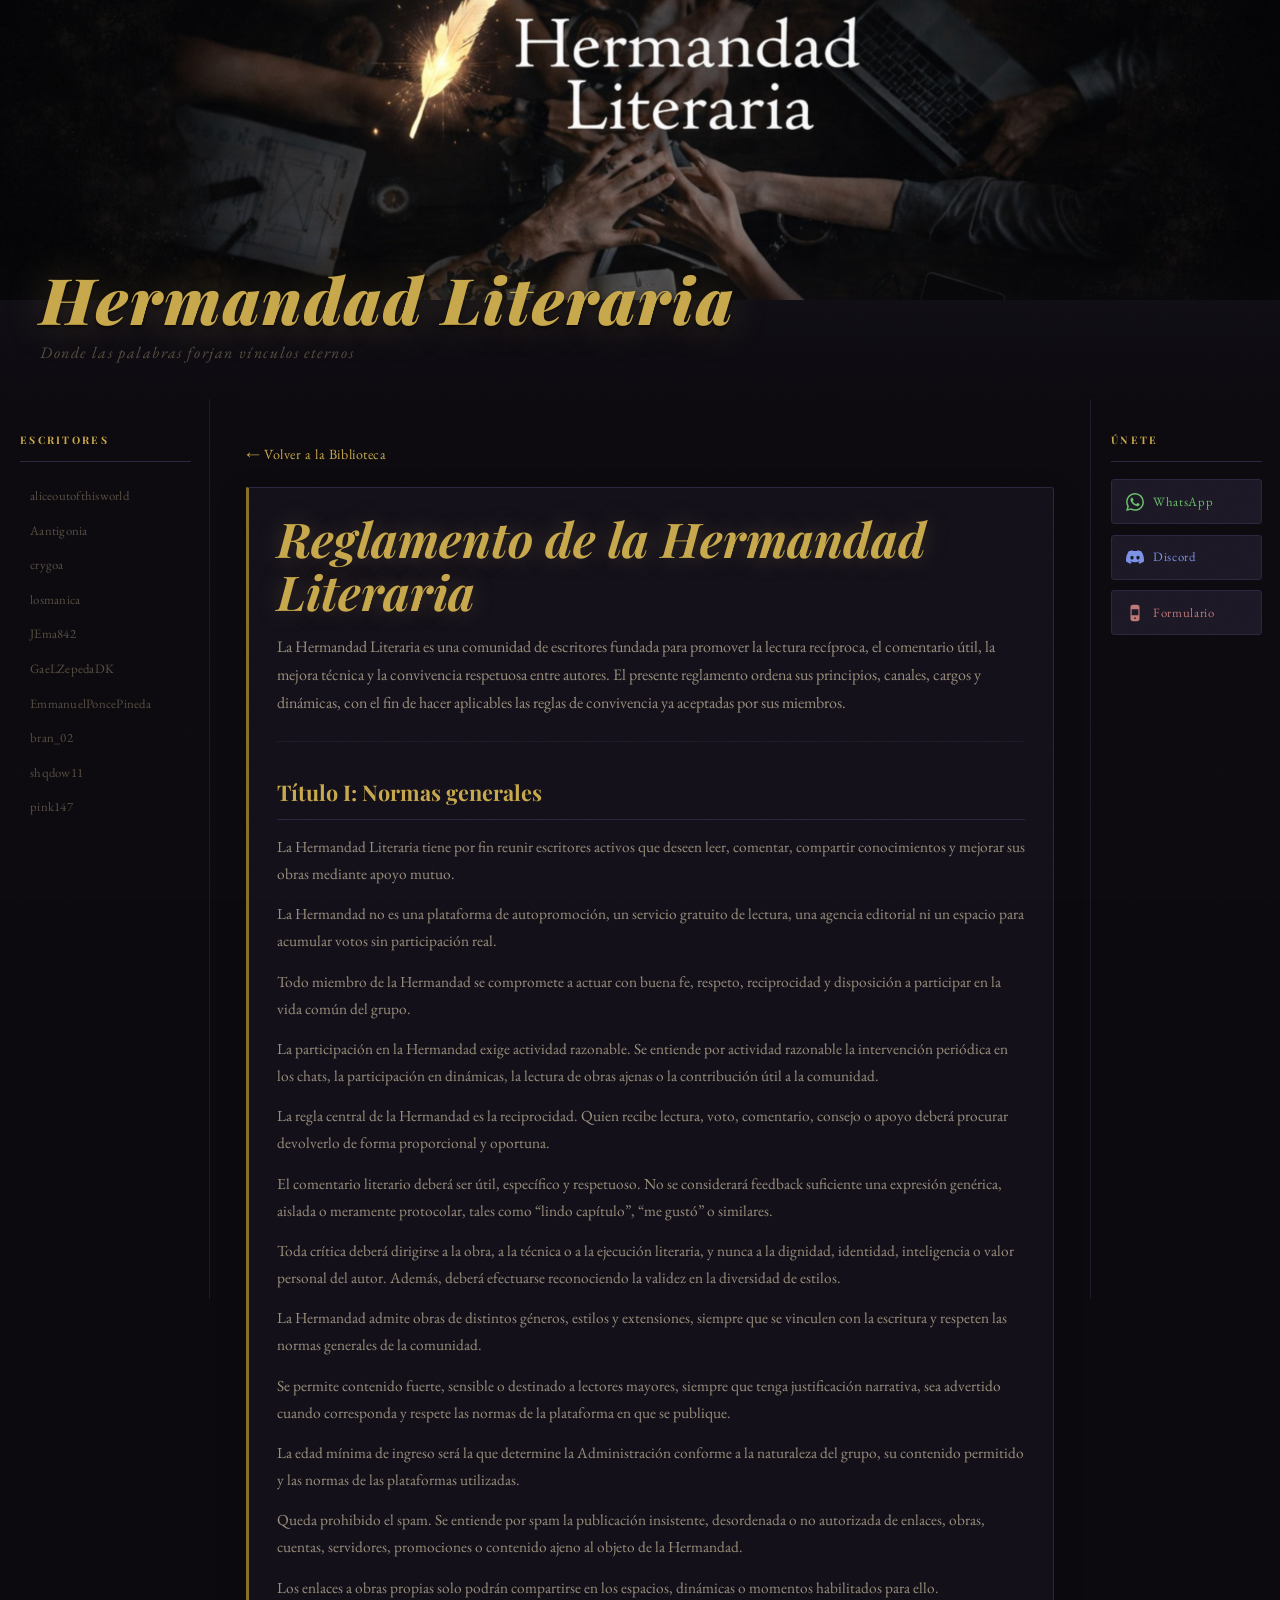
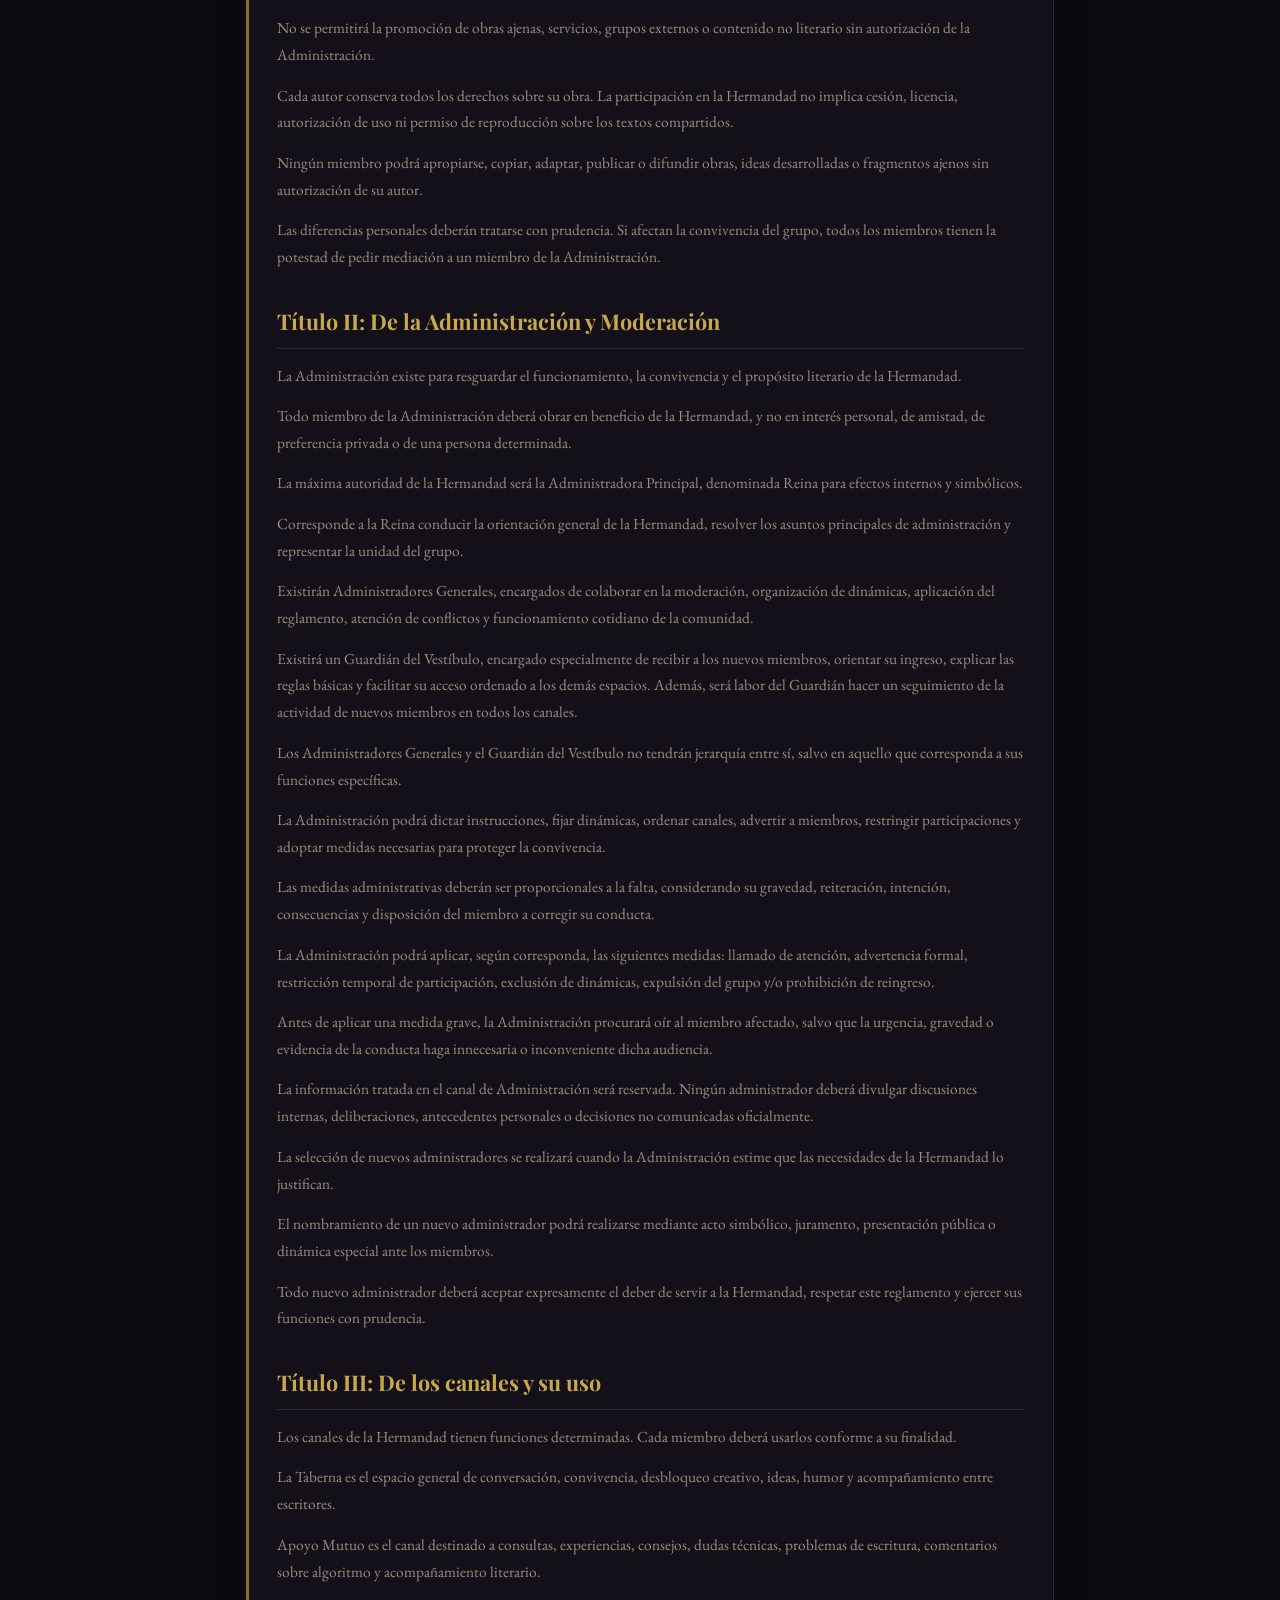
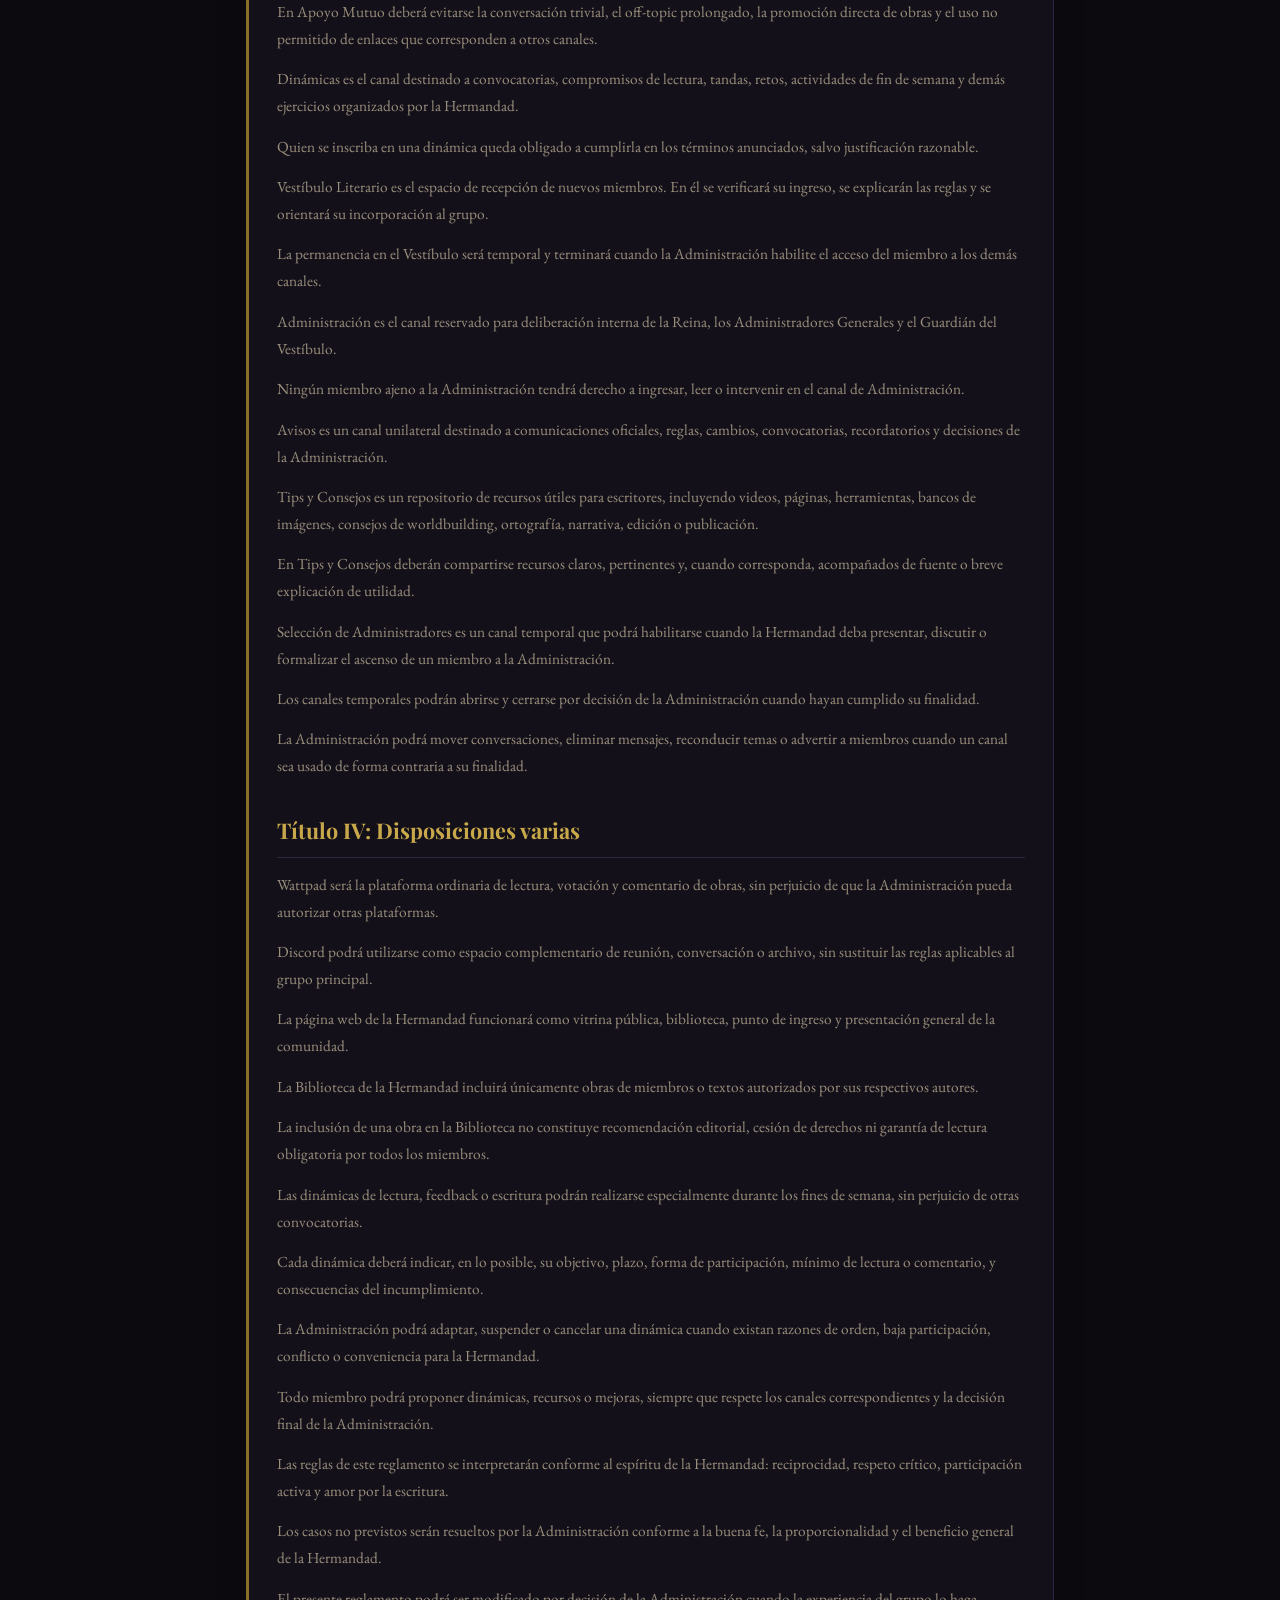
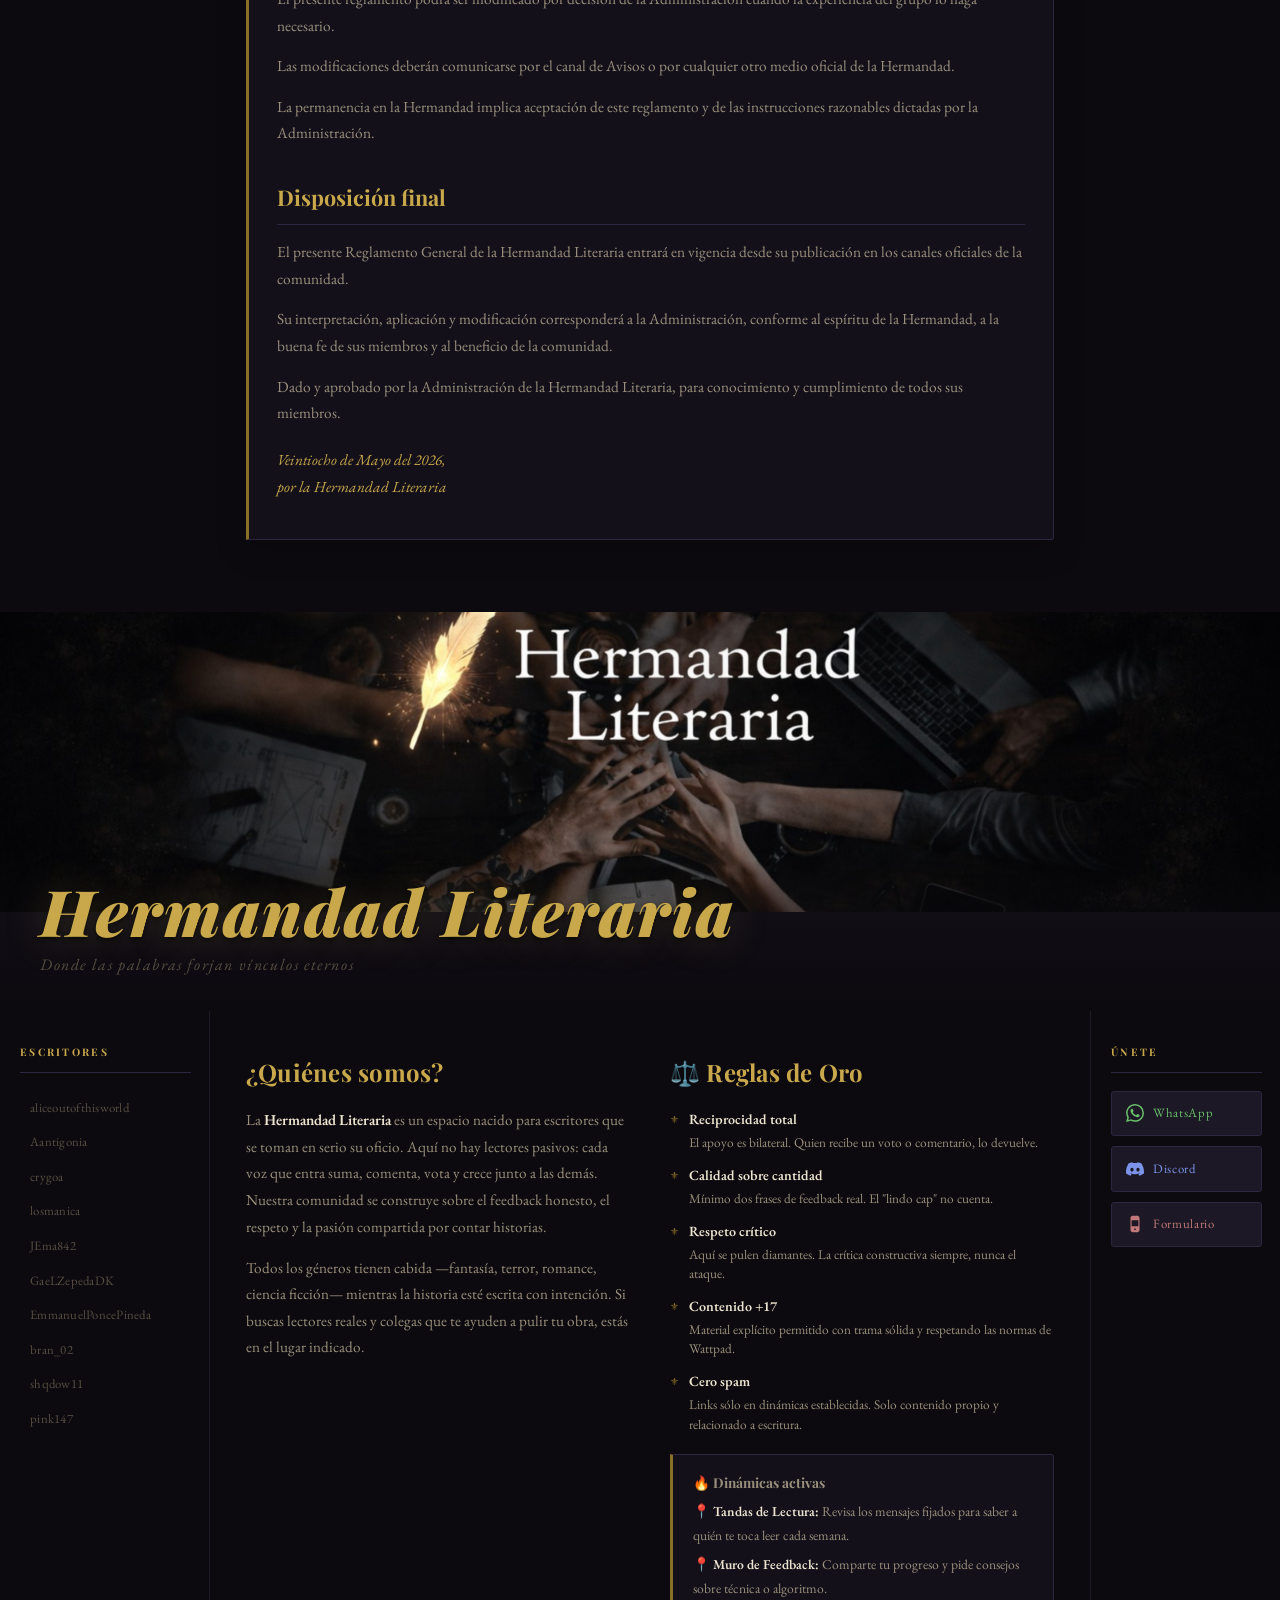
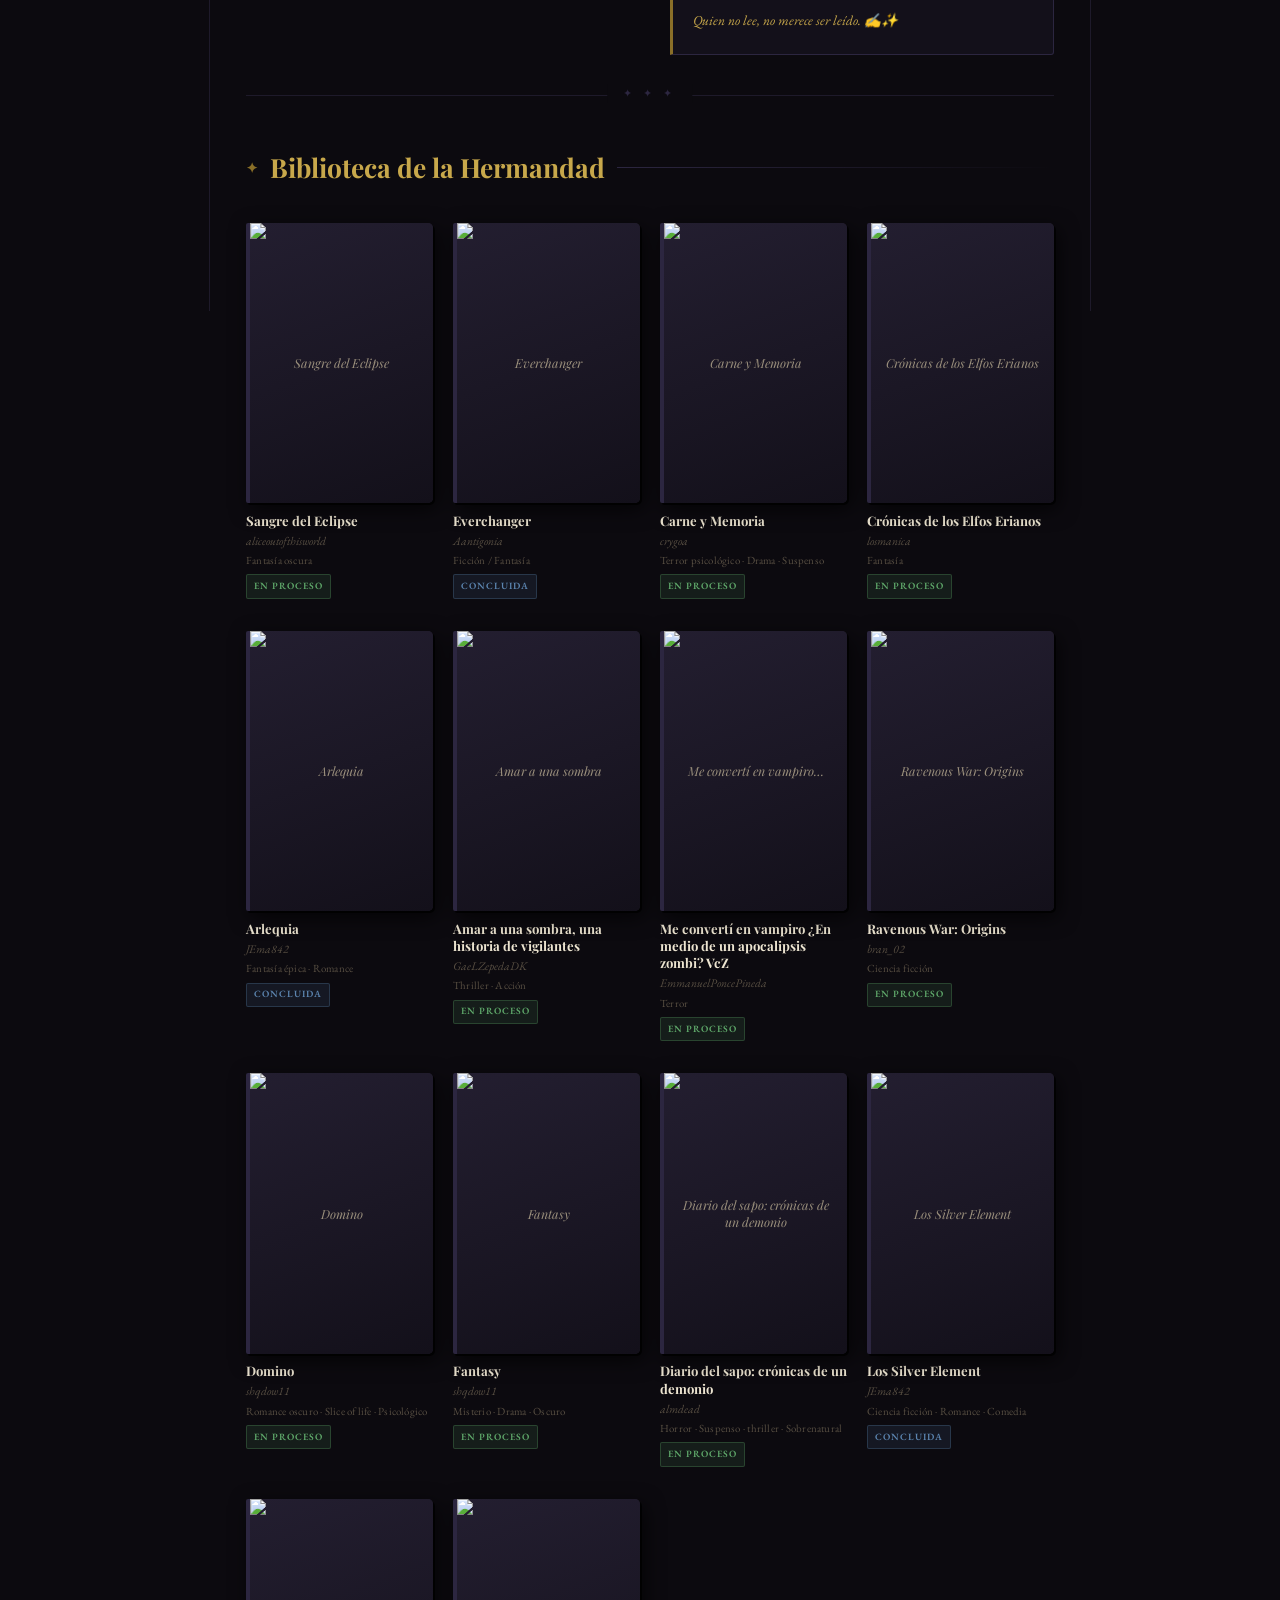
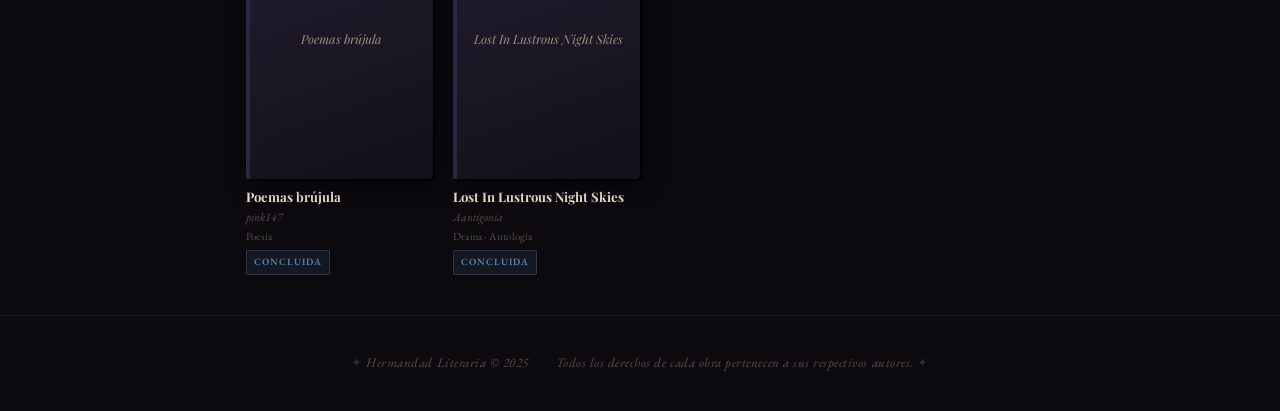
==== reglamento.html @ 8b28dad5 "Add files via upload" ====
<!DOCTYPE html>
<html lang="es">
<head>
  <meta charset="UTF-8">
  <meta name="viewport" content="width=device-width, initial-scale=1.0">
  <title>Reglamento | Hermandad Literaria</title>
  <link rel="stylesheet" href="style.css">
  <link rel="preconnect" href="https://fonts.googleapis.com">
  <link rel="preconnect" href="https://fonts.gstatic.com" crossorigin>
  <link href="https://fonts.googleapis.com/css2?family=Playfair+Display:ital,wght@0,400;0,700;0,900;1,400;1,700&family=EB+Garamond:ital,wght@0,400;0,500;0,600;1,400;1,500&display=swap" rel="stylesheet">

  <style>
    .reglamento-section {
      max-width: 860px;
      margin: 0 auto;
      padding-bottom: 2rem;
    }

    .reglamento-card {
      background: var(--surface);
      border: 1px solid var(--border);
      border-left: 3px solid var(--gold-dark);
      border-radius: 0 var(--radius) var(--radius) 0;
      padding: 1.5rem 1.75rem;
      box-shadow: 0 10px 30px rgba(0,0,0,0.22);
    }

    .reglamento-title {
      font-family: var(--font-display);
      font-size: clamp(2rem, 4vw, 3rem);
      font-style: italic;
      color: var(--gold);
      line-height: 1.1;
      margin-bottom: 1rem;
      text-shadow: 0 0 24px var(--gold-glow);
    }

    .reglamento-lead {
      color: var(--text-dim);
      font-size: 1rem;
      margin-bottom: 2rem;
      padding-bottom: 1.5rem;
      border-bottom: 1px solid var(--border-dim);
    }

    .reglamento-content h2 {
      font-family: var(--font-display);
      color: var(--gold);
      font-size: 1.35rem;
      margin: 2rem 0 0.85rem;
      padding-bottom: 0.45rem;
      border-bottom: 1px solid var(--border);
    }

    .reglamento-content h2:first-child {
      margin-top: 0;
    }

    .reglamento-content p {
      color: var(--text-dim);
      font-size: 0.96rem;
      margin-bottom: 0.85rem;
    }

    .reglamento-content .final-date {
      color: var(--gold);
      font-style: italic;
      margin-top: 1.25rem;
    }

    .back-link {
      display: inline-block;
      margin-bottom: 1.25rem;
      color: var(--gold);
      font-size: 0.88rem;
      letter-spacing: 0.04em;
      transition: color var(--transition), transform var(--transition);
    }

    .back-link:hover {
      color: var(--text);
      transform: translateX(-3px);
    }
  </style>

</head>
<body>

  <!-- ═══════════════════════════════════════
       HEADER BANNER
  ═══════════════════════════════════════ -->
  <header class="site-header">
    <div class="banner-image">
      <div class="banner-placeholder">
        <span><img src="banner.jpeg" alt="Hermandad Literaria"></span>
      </div>
    </div>
    <div class="header-overlay">
      <h1 class="site-title">Hermandad Literaria</h1>
      <p class="site-tagline">Donde las palabras forjan vínculos eternos</p>
    </div>
  </header>

  <!-- ═══════════════════════════════════════
       PAGE LAYOUT (3 columnas)
  ═══════════════════════════════════════ -->
  <div class="page-layout">

    <!-- ── SIDEBAR IZQUIERDO: Autores ── -->
    <aside class="sidebar sidebar-left">
      <div class="sidebar-inner">
        <p class="sidebar-heading">Escritores</p>
        <nav class="author-list">
          <a href="https://www.wattpad.com/user/aliceoutofthisworld" target="_blank" rel="noopener">aliceoutofthisworld</a>
          <a href="https://www.wattpad.com/user/Aantigonia" target="_blank" rel="noopener">Aantigonia</a>
          <a href="https://www.wattpad.com/user/crygoa" target="_blank" rel="noopener">crygoa</a>
          <a href="https://www.wattpad.com/user/losmanica" target="_blank" rel="noopener">losmanica</a>
          <a href="https://www.wattpad.com/user/JEma842" target="_blank" rel="noopener">JEma842</a>
          <a href="https://www.wattpad.com/user/GaeLZepedaDK" target="_blank" rel="noopener">GaeLZepedaDK</a>
          <a href="https://www.wattpad.com/user/EmmanuelPoncePineda" target="_blank" rel="noopener">EmmanuelPoncePineda</a>
          <a href="https://www.wattpad.com/user/bran_02" target="_blank" rel="noopener">bran_02</a>
          <a href="https://www.wattpad.com/user/shqdow11" target="_blank" rel="noopener">shqdow11</a>
          <a href="https://www.wattpad.com/user/pink147" target="_blank" rel="noopener">pink147</a>
        </nav>
      </div>
    </aside>

    <!-- ── CONTENIDO PRINCIPAL ── -->
    <main class="main-content">
      <section class="reglamento-section">
        <a class="back-link" href="index.html">← Volver a la Biblioteca</a>

        <article class="reglamento-card">
          <h1 class="reglamento-title">Reglamento de la Hermandad Literaria</h1>
          <p class="reglamento-lead">La Hermandad Literaria es una comunidad de escritores fundada para promover la lectura recíproca, el comentario útil, la mejora técnica y la convivencia respetuosa entre autores. El presente reglamento ordena sus principios, canales, cargos y dinámicas, con el fin de hacer aplicables las reglas de convivencia ya aceptadas por sus miembros.</p>

          <div class="reglamento-content">
          <h2>Título I: Normas generales</h2>
          <p>La Hermandad Literaria tiene por fin reunir escritores activos que deseen leer, comentar, compartir conocimientos y mejorar sus obras mediante apoyo mutuo.</p>
          <p>La Hermandad no es una plataforma de autopromoción, un servicio gratuito de lectura, una agencia editorial ni un espacio para acumular votos sin participación real.</p>
          <p>Todo miembro de la Hermandad se compromete a actuar con buena fe, respeto, reciprocidad y disposición a participar en la vida común del grupo.</p>
          <p>La participación en la Hermandad exige actividad razonable. Se entiende por actividad razonable la intervención periódica en los chats, la participación en dinámicas, la lectura de obras ajenas o la contribución útil a la comunidad.</p>
          <p>La regla central de la Hermandad es la reciprocidad. Quien recibe lectura, voto, comentario, consejo o apoyo deberá procurar devolverlo de forma proporcional y oportuna.</p>
          <p>El comentario literario deberá ser útil, específico y respetuoso. No se considerará feedback suficiente una expresión genérica, aislada o meramente protocolar, tales como “lindo capítulo”, “me gustó” o similares.</p>
          <p>Toda crítica deberá dirigirse a la obra, a la técnica o a la ejecución literaria, y nunca a la dignidad, identidad, inteligencia o valor personal del autor. Además, deberá efectuarse reconociendo la validez en la diversidad de estilos.</p>
          <p>La Hermandad admite obras de distintos géneros, estilos y extensiones, siempre que se vinculen con la escritura y respeten las normas generales de la comunidad.</p>
          <p>Se permite contenido fuerte, sensible o destinado a lectores mayores, siempre que tenga justificación narrativa, sea advertido cuando corresponda y respete las normas de la plataforma en que se publique.</p>
          <p>La edad mínima de ingreso será la que determine la Administración conforme a la naturaleza del grupo, su contenido permitido y las normas de las plataformas utilizadas.</p>
          <p>Queda prohibido el spam. Se entiende por spam la publicación insistente, desordenada o no autorizada de enlaces, obras, cuentas, servidores, promociones o contenido ajeno al objeto de la Hermandad.</p>
          <p>Los enlaces a obras propias solo podrán compartirse en los espacios, dinámicas o momentos habilitados para ello.</p>
          <p>No se permitirá la promoción de obras ajenas, servicios, grupos externos o contenido no literario sin autorización de la Administración.</p>
          <p>Cada autor conserva todos los derechos sobre su obra. La participación en la Hermandad no implica cesión, licencia, autorización de uso ni permiso de reproducción sobre los textos compartidos.</p>
          <p>Ningún miembro podrá apropiarse, copiar, adaptar, publicar o difundir obras, ideas desarrolladas o fragmentos ajenos sin autorización de su autor.</p>
          <p>Las diferencias personales deberán tratarse con prudencia. Si afectan la convivencia del grupo, todos los miembros tienen la potestad de pedir mediación a un miembro de la Administración.</p>
          <h2>Título II: De la Administración y Moderación</h2>
          <p>La Administración existe para resguardar el funcionamiento, la convivencia y el propósito literario de la Hermandad.</p>
          <p>Todo miembro de la Administración deberá obrar en beneficio de la Hermandad, y no en interés personal, de amistad, de preferencia privada o de una persona determinada.</p>
          <p>La máxima autoridad de la Hermandad será la Administradora Principal, denominada Reina para efectos internos y simbólicos.</p>
          <p>Corresponde a la Reina conducir la orientación general de la Hermandad, resolver los asuntos principales de administración y representar la unidad del grupo.</p>
          <p>Existirán Administradores Generales, encargados de colaborar en la moderación, organización de dinámicas, aplicación del reglamento, atención de conflictos y funcionamiento cotidiano de la comunidad.</p>
          <p>Existirá un Guardián del Vestíbulo, encargado especialmente de recibir a los nuevos miembros, orientar su ingreso, explicar las reglas básicas y facilitar su acceso ordenado a los demás espacios. Además, será labor del Guardián hacer un seguimiento de la actividad de nuevos miembros en todos los canales.</p>
          <p>Los Administradores Generales y el Guardián del Vestíbulo no tendrán jerarquía entre sí, salvo en aquello que corresponda a sus funciones específicas.</p>
          <p>La Administración podrá dictar instrucciones, fijar dinámicas, ordenar canales, advertir a miembros, restringir participaciones y adoptar medidas necesarias para proteger la convivencia.</p>
          <p>Las medidas administrativas deberán ser proporcionales a la falta, considerando su gravedad, reiteración, intención, consecuencias y disposición del miembro a corregir su conducta.</p>
          <p>La Administración podrá aplicar, según corresponda, las siguientes medidas: llamado de atención, advertencia formal, restricción temporal de participación, exclusión de dinámicas, expulsión del grupo y/o prohibición de reingreso.</p>
          <p>Antes de aplicar una medida grave, la Administración procurará oír al miembro afectado, salvo que la urgencia, gravedad o evidencia de la conducta haga innecesaria o inconveniente dicha audiencia.</p>
          <p>La información tratada en el canal de Administración será reservada. Ningún administrador deberá divulgar discusiones internas, deliberaciones, antecedentes personales o decisiones no comunicadas oficialmente.</p>
          <p>La selección de nuevos administradores se realizará cuando la Administración estime que las necesidades de la Hermandad lo justifican.</p>
          <p>El nombramiento de un nuevo administrador podrá realizarse mediante acto simbólico, juramento, presentación pública o dinámica especial ante los miembros.</p>
          <p>Todo nuevo administrador deberá aceptar expresamente el deber de servir a la Hermandad, respetar este reglamento y ejercer sus funciones con prudencia.</p>
          <h2>Título III: De los canales y su uso</h2>
          <p>Los canales de la Hermandad tienen funciones determinadas. Cada miembro deberá usarlos conforme a su finalidad.</p>
          <p>La Taberna es el espacio general de conversación, convivencia, desbloqueo creativo, ideas, humor y acompañamiento entre escritores.</p>
          <p>Apoyo Mutuo es el canal destinado a consultas, experiencias, consejos, dudas técnicas, problemas de escritura, comentarios sobre algoritmo y acompañamiento literario.</p>
          <p>En Apoyo Mutuo deberá evitarse la conversación trivial, el off-topic prolongado, la promoción directa de obras y el uso no permitido de enlaces que corresponden a otros canales.</p>
          <p>Dinámicas es el canal destinado a convocatorias, compromisos de lectura, tandas, retos, actividades de fin de semana y demás ejercicios organizados por la Hermandad.</p>
          <p>Quien se inscriba en una dinámica queda obligado a cumplirla en los términos anunciados, salvo justificación razonable.</p>
          <p>Vestíbulo Literario es el espacio de recepción de nuevos miembros. En él se verificará su ingreso, se explicarán las reglas y se orientará su incorporación al grupo.</p>
          <p>La permanencia en el Vestíbulo será temporal y terminará cuando la Administración habilite el acceso del miembro a los demás canales.</p>
          <p>Administración es el canal reservado para deliberación interna de la Reina, los Administradores Generales y el Guardián del Vestíbulo.</p>
          <p>Ningún miembro ajeno a la Administración tendrá derecho a ingresar, leer o intervenir en el canal de Administración.</p>
          <p>Avisos es un canal unilateral destinado a comunicaciones oficiales, reglas, cambios, convocatorias, recordatorios y decisiones de la Administración.</p>
          <p>Tips y Consejos es un repositorio de recursos útiles para escritores, incluyendo videos, páginas, herramientas, bancos de imágenes, consejos de worldbuilding, ortografía, narrativa, edición o publicación.</p>
          <p>En Tips y Consejos deberán compartirse recursos claros, pertinentes y, cuando corresponda, acompañados de fuente o breve explicación de utilidad.</p>
          <p>Selección de Administradores es un canal temporal que podrá habilitarse cuando la Hermandad deba presentar, discutir o formalizar el ascenso de un miembro a la Administración.</p>
          <p>Los canales temporales podrán abrirse y cerrarse por decisión de la Administración cuando hayan cumplido su finalidad.</p>
          <p>La Administración podrá mover conversaciones, eliminar mensajes, reconducir temas o advertir a miembros cuando un canal sea usado de forma contraria a su finalidad.</p>
          <h2>Título IV: Disposiciones varias</h2>
          <p>Wattpad será la plataforma ordinaria de lectura, votación y comentario de obras, sin perjuicio de que la Administración pueda autorizar otras plataformas.</p>
          <p>Discord podrá utilizarse como espacio complementario de reunión, conversación o archivo, sin sustituir las reglas aplicables al grupo principal.</p>
          <p>La página web de la Hermandad funcionará como vitrina pública, biblioteca, punto de ingreso y presentación general de la comunidad.</p>
          <p>La Biblioteca de la Hermandad incluirá únicamente obras de miembros o textos autorizados por sus respectivos autores.</p>
          <p>La inclusión de una obra en la Biblioteca no constituye recomendación editorial, cesión de derechos ni garantía de lectura obligatoria por todos los miembros.</p>
          <p>Las dinámicas de lectura, feedback o escritura podrán realizarse especialmente durante los fines de semana, sin perjuicio de otras convocatorias.</p>
          <p>Cada dinámica deberá indicar, en lo posible, su objetivo, plazo, forma de participación, mínimo de lectura o comentario, y consecuencias del incumplimiento.</p>
          <p>La Administración podrá adaptar, suspender o cancelar una dinámica cuando existan razones de orden, baja participación, conflicto o conveniencia para la Hermandad.</p>
          <p>Todo miembro podrá proponer dinámicas, recursos o mejoras, siempre que respete los canales correspondientes y la decisión final de la Administración.</p>
          <p>Las reglas de este reglamento se interpretarán conforme al espíritu de la Hermandad: reciprocidad, respeto crítico, participación activa y amor por la escritura.</p>
          <p>Los casos no previstos serán resueltos por la Administración conforme a la buena fe, la proporcionalidad y el beneficio general de la Hermandad.</p>
          <p>El presente reglamento podrá ser modificado por decisión de la Administración cuando la experiencia del grupo lo haga necesario.</p>
          <p>Las modificaciones deberán comunicarse por el canal de Avisos o por cualquier otro medio oficial de la Hermandad.</p>
          <p>La permanencia en la Hermandad implica aceptación de este reglamento y de las instrucciones razonables dictadas por la Administración.</p>
          <h2>Disposición final</h2>
          <p>El presente Reglamento General de la Hermandad Literaria entrará en vigencia desde su publicación en los canales oficiales de la comunidad.</p>
          <p>Su interpretación, aplicación y modificación corresponderá a la Administración, conforme al espíritu de la Hermandad, a la buena fe de sus miembros y al beneficio de la comunidad.</p>
          <p>Dado y aprobado por la Administración de la Hermandad Literaria, para conocimiento y cumplimiento de todos sus miembros.</p>
          <p class="final-date">Veintiocho de Mayo del 2026,<br>por la Hermandad Literaria</p>
          </div>
        </article>
      </section>
    </main>

    <!-- ── SIDEBAR DERECHO: Redes sociales ── -->
    <aside class="sidebar sidebar-right">
      <div class="sidebar-inner">
        <p class="sidebar-heading">Únete</p>
        <nav class="social-links">

          <!-- WhatsApp -->
          <a href="https://chat.whatsapp.com/KdMQIJqDVH2HFklnprCFnt" target="_blank" rel="noopener"
             class="social-btn whatsapp" title="WhatsApp">
            <svg viewBox="0 0 24 24" xmlns="http://www.w3.org/2000/svg" aria-hidden="true">
              <path d="M17.472 14.382c-.297-.149-1.758-.867-2.03-.967-.273-.099-.471-.148-.67.15-.197.297-.767.966-.94 1.164-.173.199-.347.223-.644.075-.297-.15-1.255-.463-2.39-1.475-.883-.788-1.48-1.761-1.653-2.059-.173-.297-.018-.458.13-.606.134-.133.298-.347.446-.52.149-.174.198-.298.298-.497.099-.198.05-.371-.025-.52-.075-.149-.669-1.612-.916-2.207-.242-.579-.487-.5-.669-.51-.173-.008-.371-.01-.57-.01-.198 0-.52.074-.792.372-.272.297-1.04 1.016-1.04 2.479 0 1.462 1.065 2.875 1.213 3.074.149.198 2.096 3.2 5.077 4.487.709.306 1.262.489 1.694.625.712.227 1.36.195 1.871.118.571-.085 1.758-.719 2.006-1.413.248-.694.248-1.289.173-1.413-.074-.124-.272-.198-.57-.347m-5.421 7.403h-.004a9.87 9.87 0 01-5.031-1.378l-.361-.214-3.741.982.998-3.648-.235-.374a9.86 9.86 0 01-1.51-5.26c.001-5.45 4.436-9.884 9.888-9.884 2.64 0 5.122 1.03 6.988 2.898a9.825 9.825 0 012.893 6.994c-.003 5.45-4.437 9.884-9.885 9.884m8.413-18.297A11.815 11.815 0 0012.05 0C5.495 0 .16 5.335.157 11.892c0 2.096.547 4.142 1.588 5.945L.057 24l6.305-1.654a11.882 11.882 0 005.683 1.448h.005c6.554 0 11.89-5.335 11.893-11.893a11.821 11.821 0 00-3.48-8.413Z"/>
            </svg>
            <span>WhatsApp</span>
          </a>

          <!-- Discord  -->
          <a href="https://discord.gg/feG8qPt9" target="_blank" rel="noopener"
             class="social-btn discord" title="Discord">
            <svg viewBox="0 0 24 24" xmlns="http://www.w3.org/2000/svg" aria-hidden="true">
              <path d="M20.317 4.37a19.791 19.791 0 0 0-4.885-1.515.074.074 0 0 0-.079.037c-.21.375-.444.864-.608 1.25a18.27 18.27 0 0 0-5.487 0 12.64 12.64 0 0 0-.617-1.25.077.077 0 0 0-.079-.037A19.736 19.736 0 0 0 3.677 4.37a.07.07 0 0 0-.032.027C.533 9.046-.32 13.58.099 18.057.1 18.079.11 18.1.13 18.114a19.9 19.9 0 0 0 5.993 3.03.078.078 0 0 0 .084-.028c.462-.63.874-1.295 1.226-1.994.021-.041.001-.09-.041-.106a13.107 13.107 0 0 1-1.872-.892.077.077 0 0 1-.008-.128 10.2 10.2 0 0 0 .372-.292.074.074 0 0 1 .077-.01c3.928 1.793 8.18 1.793 12.062 0a.074.074 0 0 1 .078.01c.12.098.246.198.373.292a.077.077 0 0 1-.006.127 12.299 12.299 0 0 1-1.873.892.077.077 0 0 0-.041.107c.36.698.772 1.362 1.225 1.993a.076.076 0 0 0 .084.028 19.839 19.839 0 0 0 6.002-3.03.077.077 0 0 0 .032-.054c.5-5.177-.838-9.674-3.549-13.66a.061.061 0 0 0-.031-.03zM8.02 15.33c-1.183 0-2.157-1.085-2.157-2.419 0-1.333.956-2.419 2.157-2.419 1.21 0 2.176 1.096 2.157 2.42 0 1.333-.956 2.418-2.157 2.418zm7.975 0c-1.183 0-2.157-1.085-2.157-2.419 0-1.333.955-2.419 2.157-2.419 1.21 0 2.176 1.096 2.157 2.42 0 1.333-.946 2.418-2.157 2.418Z"/>
            </svg>
            <span>Discord</span>
          </a>

          <!-- Google Forms — pendiente - sin link -->
          <a href="#" target="_blank" rel="noopener"
             class="social-btn forms" title="Formulario de ingreso">
            <svg viewBox="0 0 24 24" xmlns="http://www.w3.org/2000/svg" aria-hidden="true">
              <path d="M15 1H9C7.34 1 6 2.34 6 4v16c0 1.66 1.34 3 3 3h6c1.66 0 3-1.34 3-3V4c0-1.66-1.34-3-3-3zm-2 19h-2v-2h2v2zm3.5-5H7.5V7h9v8z"/>
            </svg>
            <span>Formulario</span>
          </a>

        </nav>
      </div>
    </aside>

  </div><!-- /page-layout -->

  <!-- ═══════════════════════════════════════
       HEADER BANNER
  ═══════════════════════════════════════ -->
  <header class="site-header">
    <div class="banner-image">
      <div class="banner-placeholder">
        <span><img src="banner.jpeg" alt="Hermandad Literaria"></span>
      </div>
    </div>
    <div class="header-overlay">
      <h1 class="site-title">Hermandad Literaria</h1>
      <p class="site-tagline">Donde las palabras forjan vínculos eternos</p>
    </div>
  </header>

  <!-- ═══════════════════════════════════════
       PAGE LAYOUT (3 columnas)
  ═══════════════════════════════════════ -->
  <div class="page-layout">

    <!-- ── SIDEBAR IZQUIERDO: Autores ── -->
    <aside class="sidebar sidebar-left">
      <div class="sidebar-inner">
        <p class="sidebar-heading">Escritores</p>
        <nav class="author-list">
          <a href="https://www.wattpad.com/user/aliceoutofthisworld" target="_blank" rel="noopener">aliceoutofthisworld</a>
          <a href="https://www.wattpad.com/user/Aantigonia" target="_blank" rel="noopener">Aantigonia</a>
          <a href="https://www.wattpad.com/user/crygoa" target="_blank" rel="noopener">crygoa</a>
          <a href="https://www.wattpad.com/user/losmanica" target="_blank" rel="noopener">losmanica</a>
          <a href="https://www.wattpad.com/user/JEma842" target="_blank" rel="noopener">JEma842</a>
          <a href="https://www.wattpad.com/user/GaeLZepedaDK" target="_blank" rel="noopener">GaeLZepedaDK</a>
          <a href="https://www.wattpad.com/user/EmmanuelPoncePineda" target="_blank" rel="noopener">EmmanuelPoncePineda</a>
          <a href="https://www.wattpad.com/user/bran_02" target="_blank" rel="noopener">bran_02</a>
          <a href="https://www.wattpad.com/user/shqdow11" target="_blank" rel="noopener">shqdow11</a>
          <a href="https://www.wattpad.com/user/pink147" target="_blank" rel="noopener">pink147</a>
        </nav>
      </div>
    </aside>

    <!-- ── CONTENIDO PRINCIPAL ── -->
    <main class="main-content">

      <!-- Presentación + Reglas -->
      <section class="intro-section">
        <div class="intro-cols">

          <!-- Presentación -->
          <div class="intro-about">
            <h2 class="section-label">¿Quiénes somos?</h2>
            <p>La <strong>Hermandad Literaria</strong> es un espacio nacido para escritores que se toman en serio su oficio. Aquí no hay lectores pasivos: cada voz que entra suma, comenta, vota y crece junto a las demás. Nuestra comunidad se construye sobre el feedback honesto, el respeto y la pasión compartida por contar historias.</p>
            <p>Todos los géneros tienen cabida —fantasía, terror, romance, ciencia ficción— mientras la historia esté escrita con intención. Si buscas lectores reales y colegas que te ayuden a pulir tu obra, estás en el lugar indicado.</p>
          </div>

          <!-- Reglas de oro -->
          <div class="intro-rules">
            <h2 class="section-label">⚖️ Reglas de Oro</h2>
            <ul class="rules-list">
              <li>
                <span class="rule-icon">⚜</span>
                <div>
                  <strong>Reciprocidad total</strong>
                  <p>El apoyo es bilateral. Quien recibe un voto o comentario, lo devuelve.</p>
                </div>
              </li>
              <li>
                <span class="rule-icon">⚜</span>
                <div>
                  <strong>Calidad sobre cantidad</strong>
                  <p>Mínimo dos frases de feedback real. El "lindo cap" no cuenta.</p>
                </div>
              </li>
              <li>
                <span class="rule-icon">⚜</span>
                <div>
                  <strong>Respeto crítico</strong>
                  <p>Aquí se pulen diamantes. La crítica constructiva siempre, nunca el ataque.</p>
                </div>
              </li>
              <li>
                <span class="rule-icon">⚜</span>
                <div>
                  <strong>Contenido +17</strong>
                  <p>Material explícito permitido con trama sólida y respetando las normas de Wattpad.</p>
                </div>
              </li>
              <li>
                <span class="rule-icon">⚜</span>
                <div>
                  <strong>Cero spam</strong>
                  <p>Links sólo en dinámicas establecidas. Solo contenido propio y relacionado a escritura.</p>
                </div>
              </li>
            </ul>

            <div class="dynamics-box">
              <p class="dynamics-title">🔥 Dinámicas activas</p>
              <p><strong>📍 Tandas de Lectura:</strong> Revisa los mensajes fijados para saber a quién te toca leer cada semana.</p>
              <p><strong>📍 Muro de Feedback:</strong> Comparte tu progreso y pide consejos sobre técnica o algoritmo.</p>
              <p class="motto">Quien no lee, no merece ser leído. ✍️✨</p>
            </div>
          </div>

        </div>
      </section>

      <!-- Biblioteca de libros -->
      <section class="books-section">
        <h2 class="section-title">
          <span class="title-deco">✦</span>
          Biblioteca de la Hermandad
          <span class="title-line"></span>
        </h2>

        <div class="books-grid">

          <!-- ── LIBRO 1 ── -->
          <a href="https://www.wattpad.com/story/408636725-sangre-del-eclipse"
             target="_blank" rel="noopener" class="book-card">
            <div class="book-cover">
              <img src="https://img.wattpad.com/cover/408636725-256-k699126.jpg"
                   alt="Sangre del Eclipse" loading="lazy">
              <div class="cover-fallback">Sangre del Eclipse</div>
            </div>
            <div class="book-info">
              <h3>Sangre del Eclipse</h3>
              <span class="book-author">aliceoutofthisworld</span>
              <span class="book-genre">Fantasía oscura</span>
              <span class="book-status en-proceso">En proceso</span>
            </div>
          </a>

          <!-- ── LIBRO 2 ── -->
          <a href="https://www.wattpad.com/story/367448958-everchanger"
             target="_blank" rel="noopener" class="book-card">
            <div class="book-cover">
              <img src="https://img.wattpad.com/cover/367448958-256-k596113.jpg"
                   alt="Everchanger" loading="lazy">
              <div class="cover-fallback">Everchanger</div>
            </div>
            <div class="book-info">
              <h3>Everchanger</h3>
              <span class="book-author">Aantigonia</span>
              <span class="book-genre">Ficción / Fantasía</span>
              <span class="book-status concluida">Concluida</span>
            </div>
          </a>

          <!-- ── LIBRO 3 ── -->
          <a href="https://www.wattpad.com/story/408169302-carne-y-memoria"
             target="_blank" rel="noopener" class="book-card">
            <div class="book-cover">
              <img src="https://img.wattpad.com/cover/408169302-256-k686688.jpg"
                   alt="Carne y Memoria" loading="lazy">
              <div class="cover-fallback">Carne y Memoria</div>
            </div>
            <div class="book-info">
              <h3>Carne y Memoria</h3>
              <span class="book-author">crygoa</span>
              <span class="book-genre">Terror psicológico · Drama · Suspenso</span>
              <span class="book-status en-proceso">En proceso</span>
            </div>
          </a>

          <!-- ── LIBRO 4 ── -->
          <a href="https://www.wattpad.com/story/409054893-cr%C3%B3nicas-de-los-elfos-erianos"
             target="_blank" rel="noopener" class="book-card">
            <div class="book-cover">
              <img src="https://img.wattpad.com/cover/409054893-256-k662713.jpg"
                   alt="Crónicas de los Elfos Erianos" loading="lazy">
              <div class="cover-fallback">Crónicas de los Elfos Erianos</div>
            </div>
            <div class="book-info">
              <h3>Crónicas de los Elfos Erianos</h3>
              <span class="book-author">losmanica</span>
              <span class="book-genre">Fantasía</span>
              <span class="book-status en-proceso">En proceso</span>
            </div>
          </a>

          <!-- ── LIBRO 5 ── -->
          <!-- ── REDACTED ── -->

          <!-- ── LIBRO 6 ── -->
          <a href="https://www.wattpad.com/story/178113812"
             target="_blank" rel="noopener" class="book-card">
            <div class="book-cover">
              <img src="https://img.wattpad.com/cover/178113812-256-k643924.jpg"
                   alt="Arlequia" loading="lazy">
              <div class="cover-fallback">Arlequia</div>
            </div>
            <div class="book-info">
              <h3>Arlequia</h3>
              <span class="book-author">JEma842</span>
              <span class="book-genre">Fantasía épica · Romance</span>
              <span class="book-status concluida">Concluida</span>
            </div>
          </a>

          <!-- ── LIBRO 7 ── -->
          <a href="https://www.wattpad.com/story/405865239"
             target="_blank" rel="noopener" class="book-card">
            <div class="book-cover">
              <img src="https://img.wattpad.com/cover/405865239-256-k960045.jpg"
                   alt="Amar a una sombra" loading="lazy">
              <div class="cover-fallback">Amar a una sombra</div>
            </div>
            <div class="book-info">
              <h3>Amar a una sombra, una historia de vigilantes</h3>
              <span class="book-author">GaeLZepedaDK</span>
              <span class="book-genre">Thriller · Acción</span>
              <span class="book-status en-proceso">En proceso</span>
            </div>
          </a>

          <!-- ── LIBRO 8 ── -->
          <a href="https://www.wattpad.com/story/282632589"
             target="_blank" rel="noopener" class="book-card">
            <div class="book-cover">
              <img src="https://img.wattpad.com/cover/282632589-256-k751832.jpg"
                   alt="Me convertí en vampiro" loading="lazy">
              <div class="cover-fallback">Me convertí en vampiro…</div>
            </div>
            <div class="book-info">
              <h3>Me convertí en vampiro ¿En medio de un apocalipsis zombi? VcZ</h3>
              <span class="book-author">EmmanuelPoncePineda</span>
              <span class="book-genre">Terror</span>
              <span class="book-status en-proceso">En proceso</span>
            </div>
          </a>

          <!-- ── LIBRO 9 ── -->
          <a href="https://www.wattpad.com/story/409831748"
             target="_blank" rel="noopener" class="book-card">
            <div class="book-cover">
              <img src="https://img.wattpad.com/cover/409831748-256-k388969.jpg"
                   alt="Ravenous War: Origins" loading="lazy">
              <div class="cover-fallback">Ravenous War: Origins</div>
            </div>
            <div class="book-info">
              <h3>Ravenous War: Origins</h3>
              <span class="book-author">bran_02</span>
              <span class="book-genre">Ciencia ficción</span>
              <span class="book-status en-proceso">En proceso</span>
            </div>
          </a>

          <!-- ── LIBRO 10 ── -->
          <a href="https://www.wattpad.com/story/409178228"
             target="_blank" rel="noopener" class="book-card">
            <div class="book-cover">
              <img src="https://img.wattpad.com/cover/409178228-256-k135982.jpg"
                   alt="Domino" loading="lazy">
              <div class="cover-fallback">Domino</div>
            </div>
            <div class="book-info">
              <h3>Domino</h3>
              <span class="book-author">shqdow11</span>
              <span class="book-genre">Romance oscuro · Slice of life · Psicológico</span>
              <span class="book-status en-proceso">En proceso</span>
            </div>
          </a>

          <!-- ── LIBRO 11 ── -->
          <a href="https://www.wattpad.com/story/410224729"
             target="_blank" rel="noopener" class="book-card">
            <div class="book-cover">
              <img src="https://img.wattpad.com/cover/410224729-256-k286934.jpg"
                   alt="Fantasy" loading="lazy">
              <div class="cover-fallback">Fantasy</div>
            </div>
            <div class="book-info">
              <h3>Fantasy</h3>
              <span class="book-author">shqdow11</span>
              <span class="book-genre">Misterio · Drama · Oscuro</span>
              <span class="book-status en-proceso">En proceso</span>
            </div>
          </a>
          
          <!-- ── LIBRO 12 ── -->
          <a href="https://www.wattpad.com/story/394698449"
             target="_blank" rel="noopener" class="book-card">
            <div class="book-cover">
              <img src="https://img.wattpad.com/cover/394698449-256-k233226.jpg"
                   alt="Diario del sapo: crónicas de un demonio" loading="lazy">
              <div class="cover-fallback">Diario del sapo: crónicas de un demonio</div>
            </div>
            <div class="book-info">
              <h3>Diario del sapo: crónicas de un demonio</h3>
              <span class="book-author">almdead</span>
              <span class="book-genre">Horror · Suspenso · thriller · Sobrenatural</span>
              <span class="book-status en-proceso">En proceso</span>
            </div>
          </a>
                    <!-- ── LIBRO 13 ── -->
          <a href="https://www.wattpad.com/story/170821670"
             target="_blank" rel="noopener" class="book-card">
            <div class="book-cover">
              <img src="https://img.wattpad.com/cover/170821670-256-k144365.jpg"
                   alt="Los Silver Element" loading="lazy">
              <div class="cover-fallback">Los Silver Element</div>
            </div>
            <div class="book-info">
              <h3>Los Silver Element</h3>
              <span class="book-author">JEma842</span>
              <span class="book-genre">Ciencia ficción · Romance · Comedia</span>
              <span class="book-status concluida">Concluida</span>
            </div>
          </a>
          
                    <!-- ── LIBRO 14 ── -->
          <a href="https://www.wattpad.com/story/410510133"
             target="_blank" rel="noopener" class="book-card">
            <div class="book-cover">
              <img src="https://img.wattpad.com/cover/410510133-256-k956680.jpg"
                   alt="Los Silver Element" loading="lazy">
              <div class="cover-fallback">Poemas brújula</div>
            </div>
            <div class="book-info">
              <h3>Poemas brújula</h3>
              <span class="book-author">pink147</span>
              <span class="book-genre">Poesía</span>
              <span class="book-status concluida">Concluida</span>
            </div>
          </a>
            
                    <!-- ── LIBRO 15 ── -->
          <a href="https://www.wattpad.com/story/410648509"
             target="_blank" rel="noopener" class="book-card">
            <div class="book-cover">
              <img src="https://img.wattpad.com/cover/410648509-256-k282708.jpg"
                   alt="Los Silver Element" loading="lazy">
              <div class="cover-fallback">Lost In Lustrous Night Skies</div>
            </div>
            <div class="book-info">
              <h3>Lost In Lustrous Night Skies</h3>
              <span class="book-author">Aantigonia</span>
              <span class="book-genre">Drama · Antología</span>
              <span class="book-status concluida">Concluida</span>
            </div>
          </a>

        </div>
      </section>
    </main>

    <!-- ── SIDEBAR DERECHO: Redes sociales ── -->
    <aside class="sidebar sidebar-right">
      <div class="sidebar-inner">
        <p class="sidebar-heading">Únete</p>
        <nav class="social-links">

          <!-- WhatsApp -->
          <a href="https://chat.whatsapp.com/KdMQIJqDVH2HFklnprCFnt" target="_blank" rel="noopener"
             class="social-btn whatsapp" title="WhatsApp">
            <svg viewBox="0 0 24 24" xmlns="http://www.w3.org/2000/svg" aria-hidden="true">
              <path d="M17.472 14.382c-.297-.149-1.758-.867-2.03-.967-.273-.099-.471-.148-.67.15-.197.297-.767.966-.94 1.164-.173.199-.347.223-.644.075-.297-.15-1.255-.463-2.39-1.475-.883-.788-1.48-1.761-1.653-2.059-.173-.297-.018-.458.13-.606.134-.133.298-.347.446-.52.149-.174.198-.298.298-.497.099-.198.05-.371-.025-.52-.075-.149-.669-1.612-.916-2.207-.242-.579-.487-.5-.669-.51-.173-.008-.371-.01-.57-.01-.198 0-.52.074-.792.372-.272.297-1.04 1.016-1.04 2.479 0 1.462 1.065 2.875 1.213 3.074.149.198 2.096 3.2 5.077 4.487.709.306 1.262.489 1.694.625.712.227 1.36.195 1.871.118.571-.085 1.758-.719 2.006-1.413.248-.694.248-1.289.173-1.413-.074-.124-.272-.198-.57-.347m-5.421 7.403h-.004a9.87 9.87 0 01-5.031-1.378l-.361-.214-3.741.982.998-3.648-.235-.374a9.86 9.86 0 01-1.51-5.26c.001-5.45 4.436-9.884 9.888-9.884 2.64 0 5.122 1.03 6.988 2.898a9.825 9.825 0 012.893 6.994c-.003 5.45-4.437 9.884-9.885 9.884m8.413-18.297A11.815 11.815 0 0012.05 0C5.495 0 .16 5.335.157 11.892c0 2.096.547 4.142 1.588 5.945L.057 24l6.305-1.654a11.882 11.882 0 005.683 1.448h.005c6.554 0 11.89-5.335 11.893-11.893a11.821 11.821 0 00-3.48-8.413Z"/>
            </svg>
            <span>WhatsApp</span>
          </a>

          <!-- Discord  -->
          <a href="https://discord.gg/feG8qPt9" target="_blank" rel="noopener"
             class="social-btn discord" title="Discord">
            <svg viewBox="0 0 24 24" xmlns="http://www.w3.org/2000/svg" aria-hidden="true">
              <path d="M20.317 4.37a19.791 19.791 0 0 0-4.885-1.515.074.074 0 0 0-.079.037c-.21.375-.444.864-.608 1.25a18.27 18.27 0 0 0-5.487 0 12.64 12.64 0 0 0-.617-1.25.077.077 0 0 0-.079-.037A19.736 19.736 0 0 0 3.677 4.37a.07.07 0 0 0-.032.027C.533 9.046-.32 13.58.099 18.057.1 18.079.11 18.1.13 18.114a19.9 19.9 0 0 0 5.993 3.03.078.078 0 0 0 .084-.028c.462-.63.874-1.295 1.226-1.994.021-.041.001-.09-.041-.106a13.107 13.107 0 0 1-1.872-.892.077.077 0 0 1-.008-.128 10.2 10.2 0 0 0 .372-.292.074.074 0 0 1 .077-.01c3.928 1.793 8.18 1.793 12.062 0a.074.074 0 0 1 .078.01c.12.098.246.198.373.292a.077.077 0 0 1-.006.127 12.299 12.299 0 0 1-1.873.892.077.077 0 0 0-.041.107c.36.698.772 1.362 1.225 1.993a.076.076 0 0 0 .084.028 19.839 19.839 0 0 0 6.002-3.03.077.077 0 0 0 .032-.054c.5-5.177-.838-9.674-3.549-13.66a.061.061 0 0 0-.031-.03zM8.02 15.33c-1.183 0-2.157-1.085-2.157-2.419 0-1.333.956-2.419 2.157-2.419 1.21 0 2.176 1.096 2.157 2.42 0 1.333-.956 2.418-2.157 2.418zm7.975 0c-1.183 0-2.157-1.085-2.157-2.419 0-1.333.955-2.419 2.157-2.419 1.21 0 2.176 1.096 2.157 2.42 0 1.333-.946 2.418-2.157 2.418Z"/>
            </svg>
            <span>Discord</span>
          </a>

          <!-- Google Forms — pendiente - sin link -->
          <a href="#" target="_blank" rel="noopener"
             class="social-btn forms" title="Formulario de ingreso">
            <svg viewBox="0 0 24 24" xmlns="http://www.w3.org/2000/svg" aria-hidden="true">
              <path d="M15 1H9C7.34 1 6 2.34 6 4v16c0 1.66 1.34 3 3 3h6c1.66 0 3-1.34 3-3V4c0-1.66-1.34-3-3-3zm-2 19h-2v-2h2v2zm3.5-5H7.5V7h9v8z"/>
            </svg>
            <span>Formulario</span>
          </a>

        </nav>
      </div>
    </aside>

  </div><!-- /page-layout -->

  <!-- ═══════════════════════════════════════
       FOOTER
  ═══════════════════════════════════════ -->
  <footer class="site-footer">
    <p>
      <span class="footer-deco">✦</span>
      Hermandad Literaria &copy; 2025
      <span class="footer-sep">·</span>
      Todos los derechos de cada obra pertenecen a sus respectivos autores.
      <span class="footer-deco">✦</span>
    </p>
  </footer>

</body>
</html>
---- style.css ----
/* ============================================================
   HERMANDAD LITERARIA — style.css
   Estética: Gótico literario oscuro · Tinta y pergamino
   ============================================================ */

/* ── VARIABLES ── */
:root {
  --bg:           #0c0a0f;
  --surface:      #13101a;
  --surface2:     #1c1826;
  --surface3:     #231e30;
  --border:       #2c2640;
  --border-dim:   #1e1a2a;

  --gold:         #c8a84b;
  --gold-dim:     rgba(200, 168, 75, 0.12);
  --gold-glow:    rgba(200, 168, 75, 0.25);
  --gold-dark:    #8a6f28;

  --text:         #ece4d0;
  --text-dim:     #9a8f7c;
  --text-muted:   #574e42;

  --green:        #5fa86a;
  --blue:         #5c85b0;
  --gray:         #6b6275;

  --font-display: 'Playfair Display', Georgia, 'Times New Roman', serif;
  --font-body:    'EB Garamond', Georgia, 'Times New Roman', serif;

  --radius:       3px;
  --shadow-book:  4px 6px 20px rgba(0, 0, 0, 0.7), 2px 2px 0 rgba(0,0,0,0.8);
  --transition:   0.2s ease;
}

/* ── RESET ── */
*, *::before, *::after {
  box-sizing: border-box;
  margin: 0;
  padding: 0;
}

html {
  scroll-behavior: smooth;
}

body {
  background-color: var(--bg);
  color: var(--text);
  font-family: var(--font-body);
  font-size: 17px;
  line-height: 1.75;
  min-height: 100vh;
  overflow-x: hidden;
}

/* Textura sutil de grano */
body::after {
  content: '';
  position: fixed;
  inset: 0;
  pointer-events: none;
  z-index: 9999;
  opacity: 0.3;
  background-image:
    url("data:image/svg+xml,%3Csvg xmlns='http://www.w3.org/2000/svg' width='300' height='300'%3E%3Cfilter id='n'%3E%3CfeTurbulence type='fractalNoise' baseFrequency='0.75' numOctaves='4' stitchTiles='stitch'/%3E%3C/filter%3E%3Crect width='100%25' height='100%25' filter='url(%23n)' opacity='0.06'/%3E%3C/svg%3E");
}

a {
  color: inherit;
  text-decoration: none;
}

strong {
  color: var(--text);
  font-weight: 600;
}

/* ============================================================
   HEADER
   ============================================================ */
.site-header {
  position: relative;
  width: 100%;
  background: var(--surface);
}

.banner-image {
  width: 100%;
  height: 300px;
  overflow: hidden;
  position: relative;
}

.banner-image img {
  width: 100%;
  height: 100%;
  object-fit: cover;
  display: block;
}

.banner-placeholder {
  width: 100%;
  height: 100%;
  background:
    linear-gradient(160deg,
      #1a0f2a 0%,
      #0d1b30 40%,
      #1a0d20 70%,
      #0a0a12 100%);
  display: flex;
  align-items: center;
  justify-content: center;
  border-bottom: 1px dashed var(--border);
}

.banner-placeholder span {
  font-family: var(--font-body);
  font-style: italic;
  color: var(--text-muted);
  font-size: 0.88rem;
  letter-spacing: 0.06em;
}

/* Degradado sobre el banner para el título */
.header-overlay {
  position: relative;
  padding: 1.75rem 2.5rem 2rem;
  background: linear-gradient(to bottom, rgba(12,10,15,0) 0%, var(--bg) 100%);
  margin-top: -4rem;
}

.site-title {
  font-family: var(--font-display);
  font-size: clamp(2.2rem, 5.5vw, 4rem);
  font-weight: 900;
  font-style: italic;
  letter-spacing: 0.03em;
  color: var(--gold);
  text-shadow:
    0 0 40px var(--gold-glow),
    0 2px 4px rgba(0,0,0,0.8);
  line-height: 1.1;
}

.site-tagline {
  font-family: var(--font-body);
  font-style: italic;
  color: var(--text-muted);
  font-size: 1rem;
  letter-spacing: 0.1em;
  margin-top: 0.3rem;
}

/* ============================================================
   PAGE LAYOUT  (sidebar-izq | main | sidebar-der)
   ============================================================ */
.page-layout {
  display: grid;
  grid-template-columns: 210px 1fr 190px;
  grid-template-areas: "left main right";
  gap: 0;
  max-width: 1440px;
  margin: 0 auto;
  align-items: start;
}

/* ============================================================
   SIDEBARS (common)
   ============================================================ */
.sidebar {
  border-right: 1px solid var(--border-dim);
}

.sidebar-right {
  border-right: none;
  border-left: 1px solid var(--border-dim);
}

/* El sticky wrapper dentro de cada sidebar */
.sidebar-inner {
  position: sticky;
  top: 0;
  height: 100vh;
  overflow-y: auto;
  padding: 2rem 1.1rem 2rem 1.25rem;
  scrollbar-width: thin;
  scrollbar-color: var(--border) transparent;
}

.sidebar-inner::-webkit-scrollbar {
  width: 4px;
}
.sidebar-inner::-webkit-scrollbar-track {
  background: transparent;
}
.sidebar-inner::-webkit-scrollbar-thumb {
  background: var(--border);
  border-radius: 2px;
}

.sidebar-heading {
  font-family: var(--font-display);
  font-size: 0.65rem;
  font-weight: 700;
  letter-spacing: 0.22em;
  text-transform: uppercase;
  color: var(--gold);
  margin-bottom: 1.1rem;
  padding-bottom: 0.7rem;
  border-bottom: 1px solid var(--border);
}

/* ── Sidebar izquierdo: autores ── */
.sidebar-left {
  grid-area: left;
}

.author-list {
  display: flex;
  flex-direction: column;
  gap: 0;
}

.author-list a {
  display: block;
  font-size: 0.8rem;
  color: var(--text-muted);
  padding: 0.38rem 0.5rem;
  border-left: 2px solid transparent;
  border-radius: 0 var(--radius) var(--radius) 0;
  transition: color var(--transition), border-color var(--transition), background var(--transition);
  letter-spacing: 0.02em;
  font-family: var(--font-body);
  word-break: break-all;
}

.author-list a:hover {
  color: var(--gold);
  border-left-color: var(--gold);
  background: var(--gold-dim);
}

/* ── Sidebar derecho: redes ── */
.sidebar-right {
  grid-area: right;
}

.social-links {
  display: flex;
  flex-direction: column;
  gap: 0.65rem;
}

.social-btn {
  display: flex;
  align-items: center;
  gap: 0.6rem;
  padding: 0.65rem 0.85rem;
  background: var(--surface2);
  border: 1px solid var(--border);
  border-radius: var(--radius);
  font-size: 0.8rem;
  letter-spacing: 0.05em;
  font-family: var(--font-body);
  transition: transform var(--transition), border-color var(--transition), background var(--transition), box-shadow var(--transition);
  cursor: pointer;
}

.social-btn svg {
  width: 18px;
  height: 18px;
  flex-shrink: 0;
  fill: currentColor;
}

.social-btn:hover {
  transform: translateX(-3px);
}

/* WhatsApp */
.social-btn.whatsapp        { color: #6abf6a; }
.social-btn.whatsapp:hover  {
  background: rgba(106,191,106,0.08);
  border-color: #6abf6a;
  box-shadow: 0 0 16px rgba(106,191,106,0.15);
}

/* Discord */
.social-btn.discord        { color: #7b93e8; }
.social-btn.discord:hover  {
  background: rgba(123,147,232,0.08);
  border-color: #7b93e8;
  box-shadow: 0 0 16px rgba(123,147,232,0.15);
}

/* Google Forms */
.social-btn.forms        { color: #c07878; }
.social-btn.forms:hover  {
  background: rgba(192,120,120,0.08);
  border-color: #c07878;
  box-shadow: 0 0 16px rgba(192,120,120,0.15);
}

/* ============================================================
   MAIN CONTENT
   ============================================================ */
.main-content {
  grid-area: main;
  padding: 2.5rem 2.25rem;
  min-width: 0;
}

/* ── Intro section ── */
.intro-section {
  margin-bottom: 3rem;
  padding-bottom: 2.5rem;
  border-bottom: 1px solid var(--border-dim);
  position: relative;
}

/* Ornamento decorativo */
.intro-section::after {
  content: '✦ ✦ ✦';
  position: absolute;
  bottom: -0.7em;
  left: 50%;
  transform: translateX(-50%);
  background: var(--bg);
  padding: 0 1rem;
  color: var(--border);
  font-size: 0.7rem;
  letter-spacing: 0.4em;
}

.intro-cols {
  display: grid;
  grid-template-columns: 1fr 1fr;
  gap: 2.5rem;
  align-items: start;
}

.section-label {
  font-family: var(--font-display);
  font-size: 1.5rem;
  font-weight: 700;
  color: var(--gold);
  margin-bottom: 0.9rem;
  letter-spacing: 0.01em;
}

.intro-about p {
  color: var(--text-dim);
  font-size: 0.95rem;
  margin-bottom: 0.9rem;
}

/* Reglas */
.rules-list {
  list-style: none;
  display: flex;
  flex-direction: column;
  gap: 0.65rem;
  margin-bottom: 1.25rem;
}

.rules-list li {
  display: flex;
  gap: 0.6rem;
  align-items: flex-start;
  font-size: 0.88rem;
}

.rule-icon {
  color: var(--gold-dark);
  font-size: 0.65rem;
  margin-top: 0.35em;
  flex-shrink: 0;
}

.rules-list li > div {
  display: flex;
  flex-direction: column;
  gap: 0.1rem;
}

.rules-list strong {
  font-size: 0.88rem;
  color: var(--text);
}

.rules-list p {
  color: var(--text-dim);
  font-size: 0.83rem;
  line-height: 1.45;
}

/* Dinámicas */
.dynamics-box {
  background: var(--surface);
  border: 1px solid var(--border);
  border-left: 3px solid var(--gold-dark);
  padding: 1rem 1.25rem;
  border-radius: 0 var(--radius) var(--radius) 0;
}

.dynamics-title {
  font-family: var(--font-display);
  font-size: 0.9rem;
  font-weight: 700;
  color: var(--gold);
  margin-bottom: 0.6rem;
}

.dynamics-box p {
  font-size: 0.85rem;
  color: var(--text-dim);
  margin-bottom: 0.35rem;
}

.motto {
  font-style: italic;
  color: var(--gold) !important;
  margin-top: 0.5rem !important;
}

/* ============================================================
   BOOKS SECTION
   ============================================================ */
.books-section {}

.section-title {
  font-family: var(--font-display);
  font-size: 1.65rem;
  font-weight: 700;
  color: var(--gold);
  margin-bottom: 2rem;
  display: flex;
  align-items: center;
  gap: 0.75rem;
}

.title-deco {
  font-size: 0.9rem;
  color: var(--gold-dark);
}

.title-line {
  flex: 1;
  height: 1px;
  background: linear-gradient(to right, var(--border), transparent);
}

/* ── Grid de libros ── */
.books-grid {
  display: grid;
  grid-template-columns: repeat(auto-fill, minmax(150px, 1fr));
  gap: 2rem 1.25rem;
}

/* ── Tarjeta de libro ── */
.book-card {
  display: flex;
  flex-direction: column;
  gap: 0.55rem;
  cursor: pointer;
  transition: transform var(--transition);
}

.book-card:hover {
  transform: translateY(-5px);
}

/* Portada */
.book-cover {
  position: relative;
  width: 100%;
  aspect-ratio: 2 / 3;
  border-radius: 2px 5px 5px 2px;
  overflow: hidden;
  background: var(--surface2);
  box-shadow: var(--shadow-book);

  /* Efecto spine del libro */
  border-left: 4px solid var(--border);
}

.book-cover img {
  position: absolute;
  inset: 0;
  width: 100%;
  height: 100%;
  object-fit: cover;
  display: block;
  z-index: 1;
  transition: transform 0.35s ease;
  /* Ocultar texto alt en imágenes rotas */
  color: transparent;
  font-size: 0;
}

.book-card:hover .book-cover img {
  transform: scale(1.04);
}

/* Fallback cuando la imagen no carga */
.cover-fallback {
  position: absolute;
  inset: 0;
  z-index: 0;
  display: flex;
  align-items: center;
  justify-content: center;
  text-align: center;
  padding: 0.9rem 0.7rem;
  font-family: var(--font-display);
  font-size: 0.78rem;
  font-style: italic;
  color: var(--text-dim);
  line-height: 1.4;
  background:
    linear-gradient(
      160deg,
      var(--surface3) 0%,
      var(--surface) 100%
    );
}

/* Overlay dorado al hacer hover */
.book-cover::after {
  content: '';
  position: absolute;
  inset: 0;
  z-index: 2;
  background: var(--gold-glow);
  opacity: 0;
  transition: opacity var(--transition);
  pointer-events: none;
}

.book-card:hover .book-cover::after {
  opacity: 1;
}

/* Info debajo de la portada */
.book-info {
  display: flex;
  flex-direction: column;
  gap: 0.12rem;
}

.book-info h3 {
  font-family: var(--font-display);
  font-size: 0.82rem;
  font-weight: 700;
  line-height: 1.3;
  color: var(--text);
  transition: color var(--transition);
}

.book-card:hover .book-info h3 {
  color: var(--gold);
}

.book-author {
  font-size: 0.73rem;
  color: var(--text-muted);
  font-style: italic;
}

.book-genre {
  font-size: 0.68rem;
  color: var(--text-muted);
  letter-spacing: 0.02em;
  line-height: 1.4;
}

/* Badges de estado */
.book-status {
  display: inline-block;
  align-self: flex-start;
  font-size: 0.6rem;
  font-family: var(--font-body);
  letter-spacing: 0.1em;
  text-transform: uppercase;
  font-weight: 600;
  padding: 0.18rem 0.45rem;
  border-radius: 2px;
  margin-top: 0.25rem;
}

.book-status.en-proceso {
  background: rgba(95, 168, 106, 0.12);
  color: var(--green);
  border: 1px solid rgba(95, 168, 106, 0.28);
}

.book-status.concluida {
  background: rgba(92, 133, 176, 0.12);
  color: var(--blue);
  border: 1px solid rgba(92, 133, 176, 0.28);
}

.book-status.en-creacion {
  background: rgba(107, 98, 117, 0.15);
  color: var(--gray);
  border: 1px solid rgba(107, 98, 117, 0.28);
}

/* ============================================================
   FOOTER
   ============================================================ */
.site-footer {
  text-align: center;
  padding: 2.25rem 2rem;
  border-top: 1px solid var(--border-dim);
  color: var(--text-muted);
  font-size: 0.82rem;
  font-style: italic;
  letter-spacing: 0.04em;
}

.footer-deco {
  color: var(--border);
  font-style: normal;
}

.footer-sep {
  margin: 0 0.5rem;
  color: var(--border);
}

/* ============================================================
   SCROLLBAR GLOBAL
   ============================================================ */
::-webkit-scrollbar        { width: 7px; height: 7px; }
::-webkit-scrollbar-track  { background: var(--bg); }
::-webkit-scrollbar-thumb  { background: var(--border); border-radius: 3px; }
::-webkit-scrollbar-thumb:hover { background: var(--text-muted); }

/* ============================================================
   RESPONSIVE
   ============================================================ */

/* Tablet: colapsar sidebar izquierdo */
@media (max-width: 1024px) {
  .page-layout {
    grid-template-columns: 1fr 180px;
    grid-template-areas: "main right";
  }
  .sidebar-left {
    display: none;
  }
}

/* Mobile: layout de una sola columna */
@media (max-width: 680px) {
  .page-layout {
    grid-template-columns: 1fr;
    grid-template-areas: "main";
  }

  .sidebar-left,
  .sidebar-right {
    display: none;
  }

  .intro-cols {
    grid-template-columns: 1fr;
    gap: 1.5rem;
  }

  .header-overlay {
    padding: 1rem 1.25rem 1.5rem;
    margin-top: -3rem;
  }

  .banner-image {
    height: 200px;
  }

  .main-content {
    padding: 1.75rem 1.25rem;
  }

  .books-grid {
    grid-template-columns: repeat(auto-fill, minmax(130px, 1fr));
    gap: 1.5rem 1rem;
  }
}
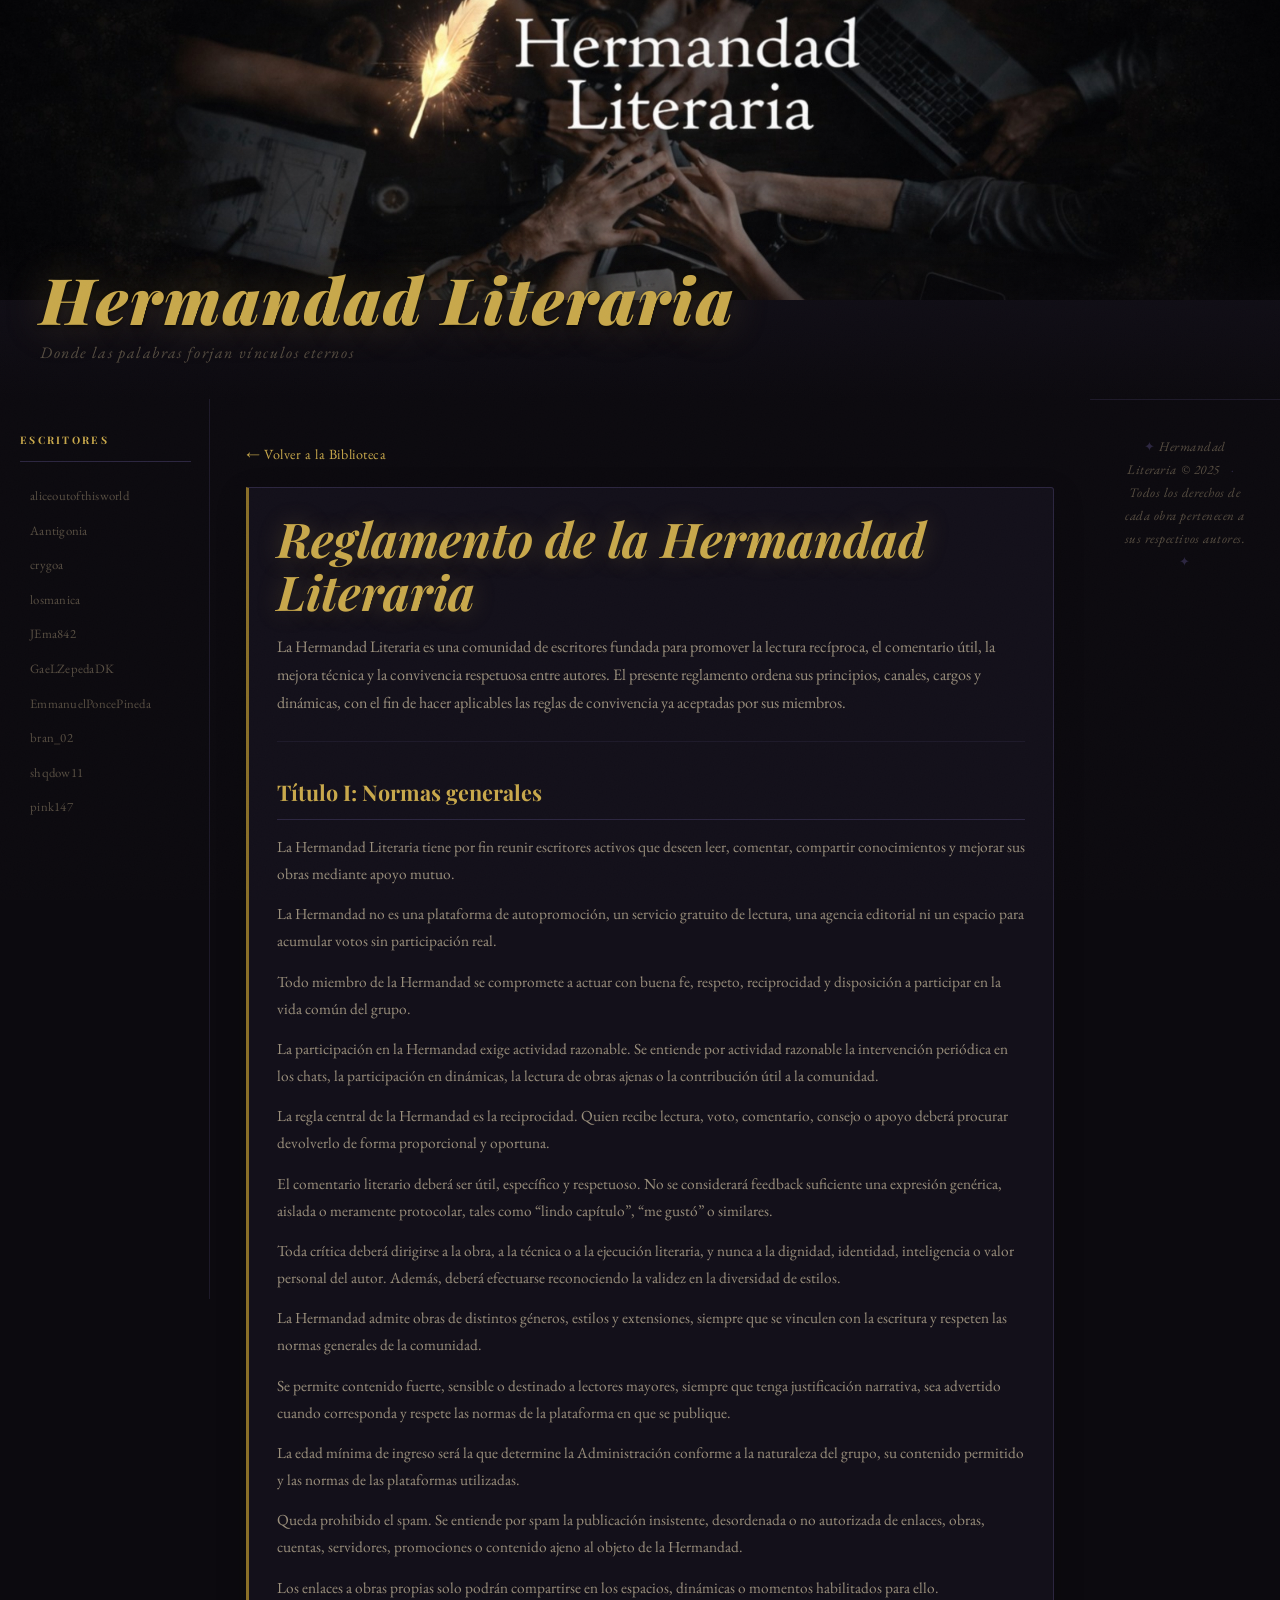
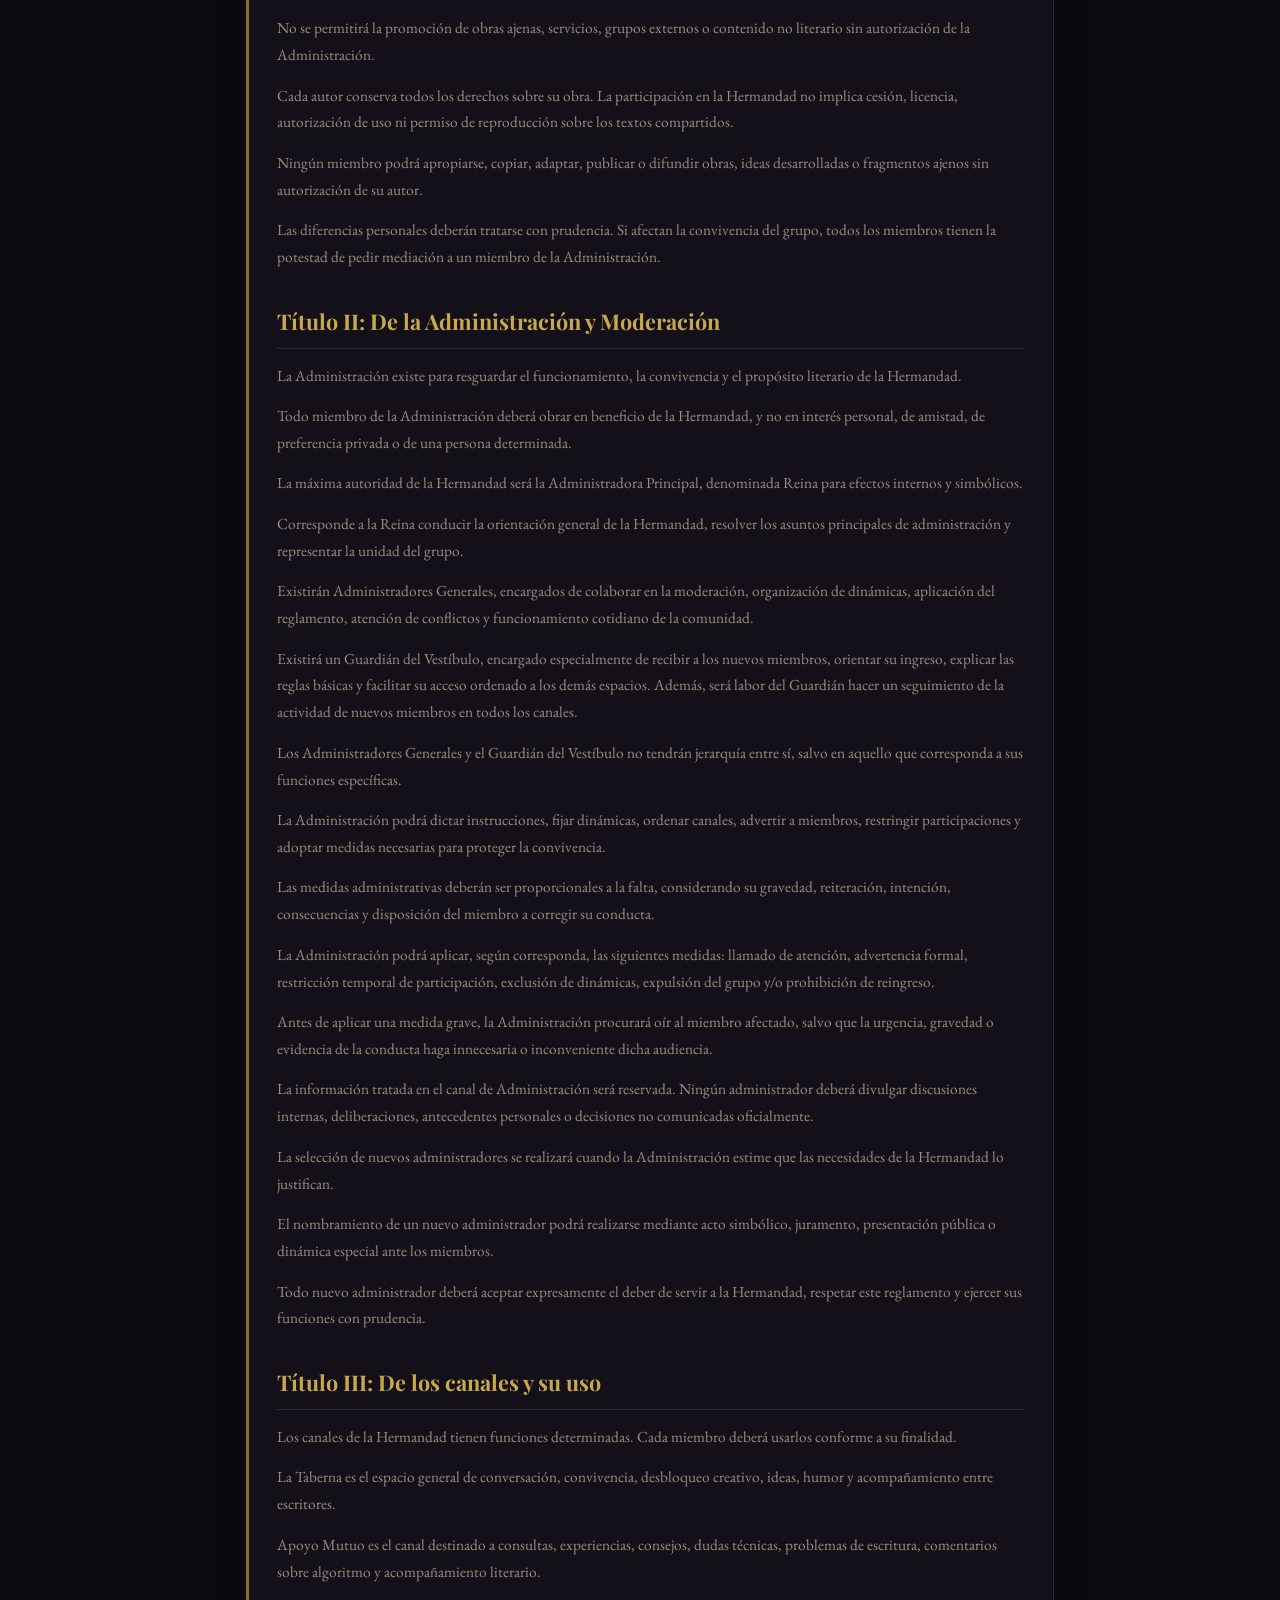
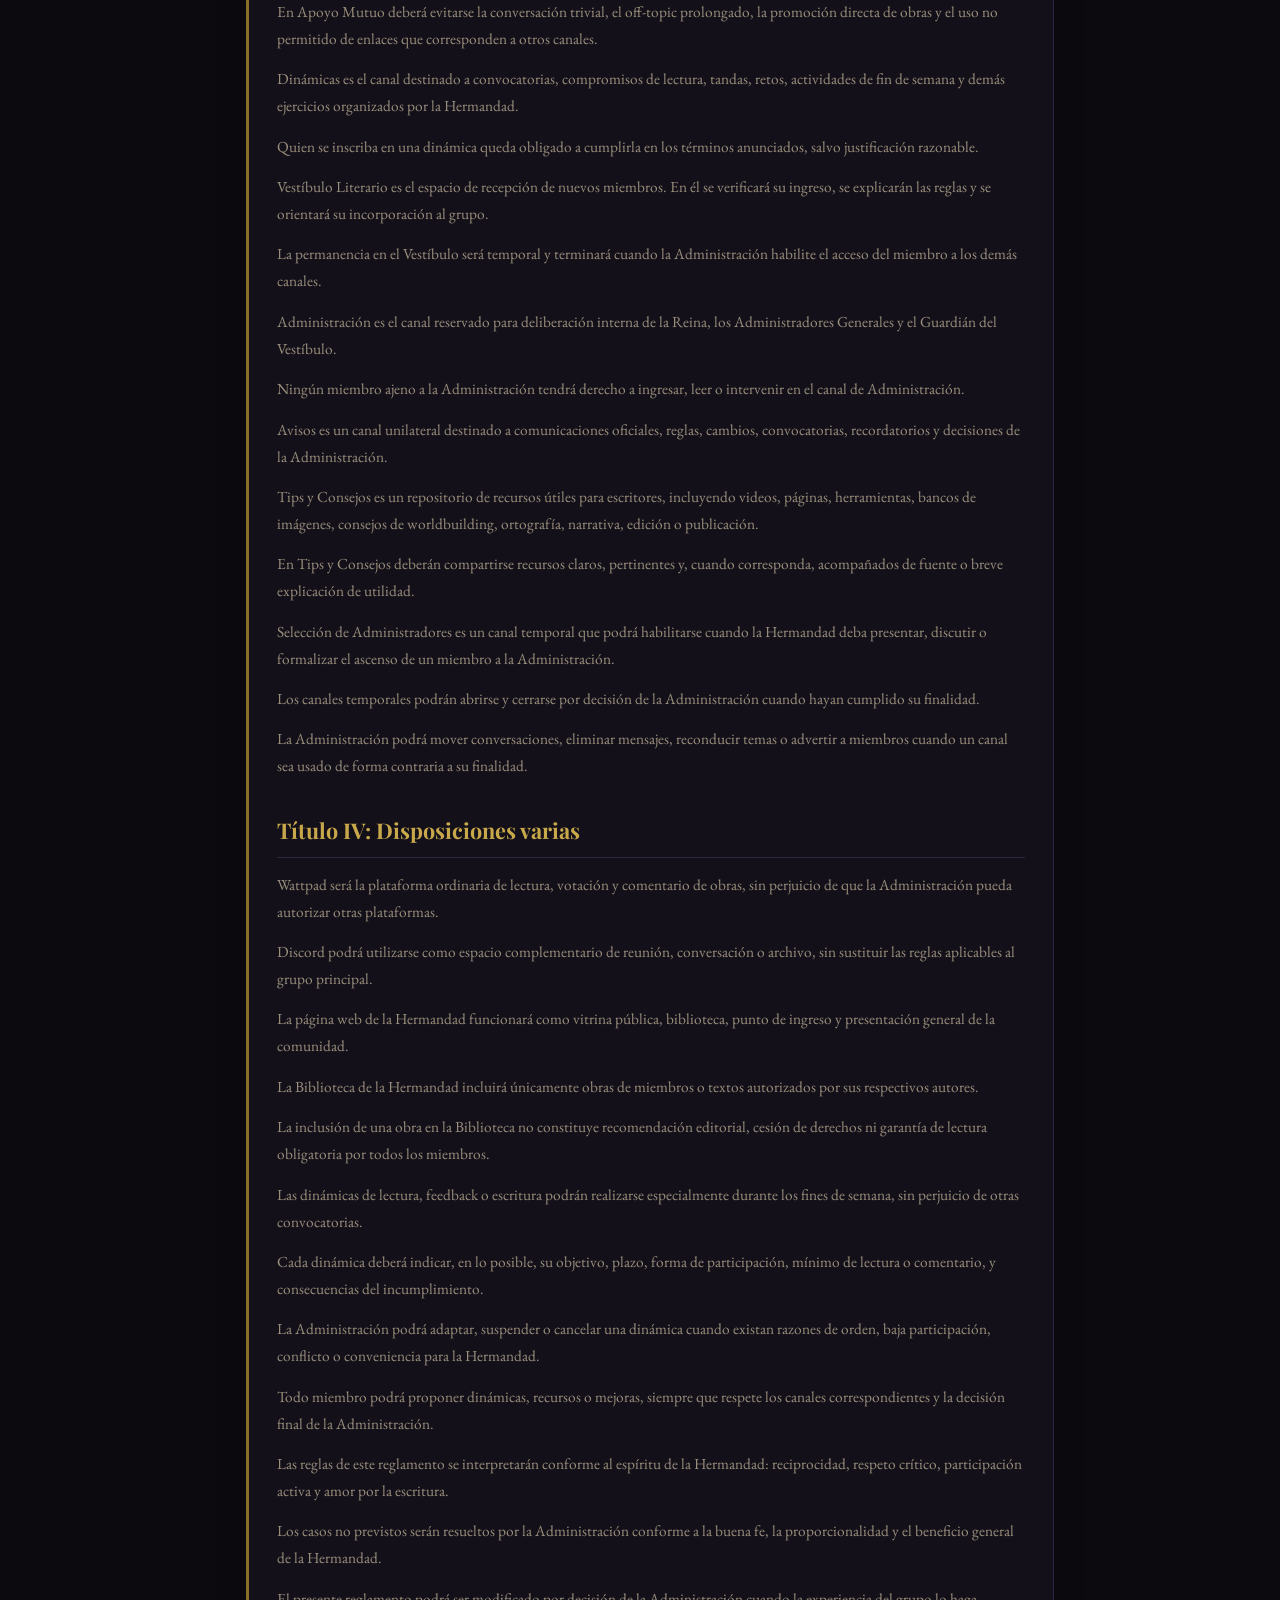
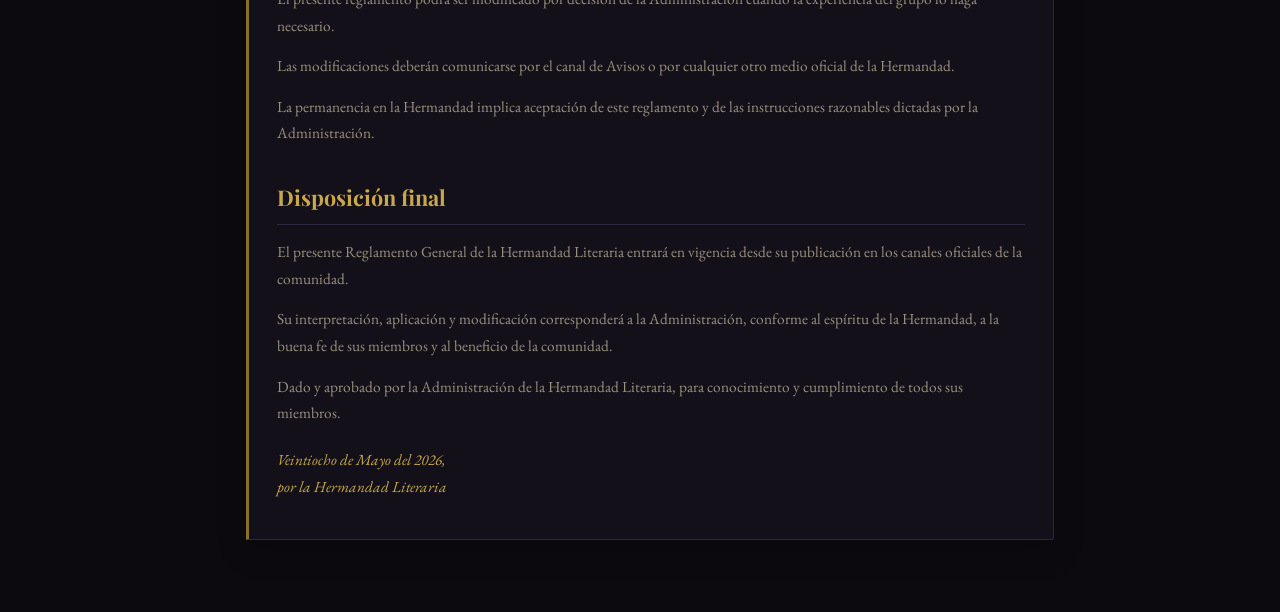
==== commit 448447d7: "Update reglamento.html" ====
--- a/reglamento.html
+++ b/reglamento.html
@@ -210,429 +210,6 @@
       </section>
     </main>
 
-    <!-- ── SIDEBAR DERECHO: Redes sociales ── -->
-    <aside class="sidebar sidebar-right">
-      <div class="sidebar-inner">
-        <p class="sidebar-heading">Únete</p>
-        <nav class="social-links">
-
-          <!-- WhatsApp -->
-          <a href="https://chat.whatsapp.com/KdMQIJqDVH2HFklnprCFnt" target="_blank" rel="noopener"
-             class="social-btn whatsapp" title="WhatsApp">
-            <svg viewBox="0 0 24 24" xmlns="http://www.w3.org/2000/svg" aria-hidden="true">
-              <path d="M17.472 14.382c-.297-.149-1.758-.867-2.03-.967-.273-.099-.471-.148-.67.15-.197.297-.767.966-.94 1.164-.173.199-.347.223-.644.075-.297-.15-1.255-.463-2.39-1.475-.883-.788-1.48-1.761-1.653-2.059-.173-.297-.018-.458.13-.606.134-.133.298-.347.446-.52.149-.174.198-.298.298-.497.099-.198.05-.371-.025-.52-.075-.149-.669-1.612-.916-2.207-.242-.579-.487-.5-.669-.51-.173-.008-.371-.01-.57-.01-.198 0-.52.074-.792.372-.272.297-1.04 1.016-1.04 2.479 0 1.462 1.065 2.875 1.213 3.074.149.198 2.096 3.2 5.077 4.487.709.306 1.262.489 1.694.625.712.227 1.36.195 1.871.118.571-.085 1.758-.719 2.006-1.413.248-.694.248-1.289.173-1.413-.074-.124-.272-.198-.57-.347m-5.421 7.403h-.004a9.87 9.87 0 01-5.031-1.378l-.361-.214-3.741.982.998-3.648-.235-.374a9.86 9.86 0 01-1.51-5.26c.001-5.45 4.436-9.884 9.888-9.884 2.64 0 5.122 1.03 6.988 2.898a9.825 9.825 0 012.893 6.994c-.003 5.45-4.437 9.884-9.885 9.884m8.413-18.297A11.815 11.815 0 0012.05 0C5.495 0 .16 5.335.157 11.892c0 2.096.547 4.142 1.588 5.945L.057 24l6.305-1.654a11.882 11.882 0 005.683 1.448h.005c6.554 0 11.89-5.335 11.893-11.893a11.821 11.821 0 00-3.48-8.413Z"/>
-            </svg>
-            <span>WhatsApp</span>
-          </a>
-
-          <!-- Discord  -->
-          <a href="https://discord.gg/feG8qPt9" target="_blank" rel="noopener"
-             class="social-btn discord" title="Discord">
-            <svg viewBox="0 0 24 24" xmlns="http://www.w3.org/2000/svg" aria-hidden="true">
-              <path d="M20.317 4.37a19.791 19.791 0 0 0-4.885-1.515.074.074 0 0 0-.079.037c-.21.375-.444.864-.608 1.25a18.27 18.27 0 0 0-5.487 0 12.64 12.64 0 0 0-.617-1.25.077.077 0 0 0-.079-.037A19.736 19.736 0 0 0 3.677 4.37a.07.07 0 0 0-.032.027C.533 9.046-.32 13.58.099 18.057.1 18.079.11 18.1.13 18.114a19.9 19.9 0 0 0 5.993 3.03.078.078 0 0 0 .084-.028c.462-.63.874-1.295 1.226-1.994.021-.041.001-.09-.041-.106a13.107 13.107 0 0 1-1.872-.892.077.077 0 0 1-.008-.128 10.2 10.2 0 0 0 .372-.292.074.074 0 0 1 .077-.01c3.928 1.793 8.18 1.793 12.062 0a.074.074 0 0 1 .078.01c.12.098.246.198.373.292a.077.077 0 0 1-.006.127 12.299 12.299 0 0 1-1.873.892.077.077 0 0 0-.041.107c.36.698.772 1.362 1.225 1.993a.076.076 0 0 0 .084.028 19.839 19.839 0 0 0 6.002-3.03.077.077 0 0 0 .032-.054c.5-5.177-.838-9.674-3.549-13.66a.061.061 0 0 0-.031-.03zM8.02 15.33c-1.183 0-2.157-1.085-2.157-2.419 0-1.333.956-2.419 2.157-2.419 1.21 0 2.176 1.096 2.157 2.42 0 1.333-.956 2.418-2.157 2.418zm7.975 0c-1.183 0-2.157-1.085-2.157-2.419 0-1.333.955-2.419 2.157-2.419 1.21 0 2.176 1.096 2.157 2.42 0 1.333-.946 2.418-2.157 2.418Z"/>
-            </svg>
-            <span>Discord</span>
-          </a>
-
-          <!-- Google Forms — pendiente - sin link -->
-          <a href="#" target="_blank" rel="noopener"
-             class="social-btn forms" title="Formulario de ingreso">
-            <svg viewBox="0 0 24 24" xmlns="http://www.w3.org/2000/svg" aria-hidden="true">
-              <path d="M15 1H9C7.34 1 6 2.34 6 4v16c0 1.66 1.34 3 3 3h6c1.66 0 3-1.34 3-3V4c0-1.66-1.34-3-3-3zm-2 19h-2v-2h2v2zm3.5-5H7.5V7h9v8z"/>
-            </svg>
-            <span>Formulario</span>
-          </a>
-
-        </nav>
-      </div>
-    </aside>
-
-  </div><!-- /page-layout -->
-
-  <!-- ═══════════════════════════════════════
-       HEADER BANNER
-  ═══════════════════════════════════════ -->
-  <header class="site-header">
-    <div class="banner-image">
-      <div class="banner-placeholder">
-        <span><img src="banner.jpeg" alt="Hermandad Literaria"></span>
-      </div>
-    </div>
-    <div class="header-overlay">
-      <h1 class="site-title">Hermandad Literaria</h1>
-      <p class="site-tagline">Donde las palabras forjan vínculos eternos</p>
-    </div>
-  </header>
-
-  <!-- ═══════════════════════════════════════
-       PAGE LAYOUT (3 columnas)
-  ═══════════════════════════════════════ -->
-  <div class="page-layout">
-
-    <!-- ── SIDEBAR IZQUIERDO: Autores ── -->
-    <aside class="sidebar sidebar-left">
-      <div class="sidebar-inner">
-        <p class="sidebar-heading">Escritores</p>
-        <nav class="author-list">
-          <a href="https://www.wattpad.com/user/aliceoutofthisworld" target="_blank" rel="noopener">aliceoutofthisworld</a>
-          <a href="https://www.wattpad.com/user/Aantigonia" target="_blank" rel="noopener">Aantigonia</a>
-          <a href="https://www.wattpad.com/user/crygoa" target="_blank" rel="noopener">crygoa</a>
-          <a href="https://www.wattpad.com/user/losmanica" target="_blank" rel="noopener">losmanica</a>
-          <a href="https://www.wattpad.com/user/JEma842" target="_blank" rel="noopener">JEma842</a>
-          <a href="https://www.wattpad.com/user/GaeLZepedaDK" target="_blank" rel="noopener">GaeLZepedaDK</a>
-          <a href="https://www.wattpad.com/user/EmmanuelPoncePineda" target="_blank" rel="noopener">EmmanuelPoncePineda</a>
-          <a href="https://www.wattpad.com/user/bran_02" target="_blank" rel="noopener">bran_02</a>
-          <a href="https://www.wattpad.com/user/shqdow11" target="_blank" rel="noopener">shqdow11</a>
-          <a href="https://www.wattpad.com/user/pink147" target="_blank" rel="noopener">pink147</a>
-        </nav>
-      </div>
-    </aside>
-
-    <!-- ── CONTENIDO PRINCIPAL ── -->
-    <main class="main-content">
-
-      <!-- Presentación + Reglas -->
-      <section class="intro-section">
-        <div class="intro-cols">
-
-          <!-- Presentación -->
-          <div class="intro-about">
-            <h2 class="section-label">¿Quiénes somos?</h2>
-            <p>La <strong>Hermandad Literaria</strong> es un espacio nacido para escritores que se toman en serio su oficio. Aquí no hay lectores pasivos: cada voz que entra suma, comenta, vota y crece junto a las demás. Nuestra comunidad se construye sobre el feedback honesto, el respeto y la pasión compartida por contar historias.</p>
-            <p>Todos los géneros tienen cabida —fantasía, terror, romance, ciencia ficción— mientras la historia esté escrita con intención. Si buscas lectores reales y colegas que te ayuden a pulir tu obra, estás en el lugar indicado.</p>
-          </div>
-
-          <!-- Reglas de oro -->
-          <div class="intro-rules">
-            <h2 class="section-label">⚖️ Reglas de Oro</h2>
-            <ul class="rules-list">
-              <li>
-                <span class="rule-icon">⚜</span>
-                <div>
-                  <strong>Reciprocidad total</strong>
-                  <p>El apoyo es bilateral. Quien recibe un voto o comentario, lo devuelve.</p>
-                </div>
-              </li>
-              <li>
-                <span class="rule-icon">⚜</span>
-                <div>
-                  <strong>Calidad sobre cantidad</strong>
-                  <p>Mínimo dos frases de feedback real. El "lindo cap" no cuenta.</p>
-                </div>
-              </li>
-              <li>
-                <span class="rule-icon">⚜</span>
-                <div>
-                  <strong>Respeto crítico</strong>
-                  <p>Aquí se pulen diamantes. La crítica constructiva siempre, nunca el ataque.</p>
-                </div>
-              </li>
-              <li>
-                <span class="rule-icon">⚜</span>
-                <div>
-                  <strong>Contenido +17</strong>
-                  <p>Material explícito permitido con trama sólida y respetando las normas de Wattpad.</p>
-                </div>
-              </li>
-              <li>
-                <span class="rule-icon">⚜</span>
-                <div>
-                  <strong>Cero spam</strong>
-                  <p>Links sólo en dinámicas establecidas. Solo contenido propio y relacionado a escritura.</p>
-                </div>
-              </li>
-            </ul>
-
-            <div class="dynamics-box">
-              <p class="dynamics-title">🔥 Dinámicas activas</p>
-              <p><strong>📍 Tandas de Lectura:</strong> Revisa los mensajes fijados para saber a quién te toca leer cada semana.</p>
-              <p><strong>📍 Muro de Feedback:</strong> Comparte tu progreso y pide consejos sobre técnica o algoritmo.</p>
-              <p class="motto">Quien no lee, no merece ser leído. ✍️✨</p>
-            </div>
-          </div>
-
-        </div>
-      </section>
-
-      <!-- Biblioteca de libros -->
-      <section class="books-section">
-        <h2 class="section-title">
-          <span class="title-deco">✦</span>
-          Biblioteca de la Hermandad
-          <span class="title-line"></span>
-        </h2>
-
-        <div class="books-grid">
-
-          <!-- ── LIBRO 1 ── -->
-          <a href="https://www.wattpad.com/story/408636725-sangre-del-eclipse"
-             target="_blank" rel="noopener" class="book-card">
-            <div class="book-cover">
-              <img src="https://img.wattpad.com/cover/408636725-256-k699126.jpg"
-                   alt="Sangre del Eclipse" loading="lazy">
-              <div class="cover-fallback">Sangre del Eclipse</div>
-            </div>
-            <div class="book-info">
-              <h3>Sangre del Eclipse</h3>
-              <span class="book-author">aliceoutofthisworld</span>
-              <span class="book-genre">Fantasía oscura</span>
-              <span class="book-status en-proceso">En proceso</span>
-            </div>
-          </a>
-
-          <!-- ── LIBRO 2 ── -->
-          <a href="https://www.wattpad.com/story/367448958-everchanger"
-             target="_blank" rel="noopener" class="book-card">
-            <div class="book-cover">
-              <img src="https://img.wattpad.com/cover/367448958-256-k596113.jpg"
-                   alt="Everchanger" loading="lazy">
-              <div class="cover-fallback">Everchanger</div>
-            </div>
-            <div class="book-info">
-              <h3>Everchanger</h3>
-              <span class="book-author">Aantigonia</span>
-              <span class="book-genre">Ficción / Fantasía</span>
-              <span class="book-status concluida">Concluida</span>
-            </div>
-          </a>
-
-          <!-- ── LIBRO 3 ── -->
-          <a href="https://www.wattpad.com/story/408169302-carne-y-memoria"
-             target="_blank" rel="noopener" class="book-card">
-            <div class="book-cover">
-              <img src="https://img.wattpad.com/cover/408169302-256-k686688.jpg"
-                   alt="Carne y Memoria" loading="lazy">
-              <div class="cover-fallback">Carne y Memoria</div>
-            </div>
-            <div class="book-info">
-              <h3>Carne y Memoria</h3>
-              <span class="book-author">crygoa</span>
-              <span class="book-genre">Terror psicológico · Drama · Suspenso</span>
-              <span class="book-status en-proceso">En proceso</span>
-            </div>
-          </a>
-
-          <!-- ── LIBRO 4 ── -->
-          <a href="https://www.wattpad.com/story/409054893-cr%C3%B3nicas-de-los-elfos-erianos"
-             target="_blank" rel="noopener" class="book-card">
-            <div class="book-cover">
-              <img src="https://img.wattpad.com/cover/409054893-256-k662713.jpg"
-                   alt="Crónicas de los Elfos Erianos" loading="lazy">
-              <div class="cover-fallback">Crónicas de los Elfos Erianos</div>
-            </div>
-            <div class="book-info">
-              <h3>Crónicas de los Elfos Erianos</h3>
-              <span class="book-author">losmanica</span>
-              <span class="book-genre">Fantasía</span>
-              <span class="book-status en-proceso">En proceso</span>
-            </div>
-          </a>
-
-          <!-- ── LIBRO 5 ── -->
-          <!-- ── REDACTED ── -->
-
-          <!-- ── LIBRO 6 ── -->
-          <a href="https://www.wattpad.com/story/178113812"
-             target="_blank" rel="noopener" class="book-card">
-            <div class="book-cover">
-              <img src="https://img.wattpad.com/cover/178113812-256-k643924.jpg"
-                   alt="Arlequia" loading="lazy">
-              <div class="cover-fallback">Arlequia</div>
-            </div>
-            <div class="book-info">
-              <h3>Arlequia</h3>
-              <span class="book-author">JEma842</span>
-              <span class="book-genre">Fantasía épica · Romance</span>
-              <span class="book-status concluida">Concluida</span>
-            </div>
-          </a>
-
-          <!-- ── LIBRO 7 ── -->
-          <a href="https://www.wattpad.com/story/405865239"
-             target="_blank" rel="noopener" class="book-card">
-            <div class="book-cover">
-              <img src="https://img.wattpad.com/cover/405865239-256-k960045.jpg"
-                   alt="Amar a una sombra" loading="lazy">
-              <div class="cover-fallback">Amar a una sombra</div>
-            </div>
-            <div class="book-info">
-              <h3>Amar a una sombra, una historia de vigilantes</h3>
-              <span class="book-author">GaeLZepedaDK</span>
-              <span class="book-genre">Thriller · Acción</span>
-              <span class="book-status en-proceso">En proceso</span>
-            </div>
-          </a>
-
-          <!-- ── LIBRO 8 ── -->
-          <a href="https://www.wattpad.com/story/282632589"
-             target="_blank" rel="noopener" class="book-card">
-            <div class="book-cover">
-              <img src="https://img.wattpad.com/cover/282632589-256-k751832.jpg"
-                   alt="Me convertí en vampiro" loading="lazy">
-              <div class="cover-fallback">Me convertí en vampiro…</div>
-            </div>
-            <div class="book-info">
-              <h3>Me convertí en vampiro ¿En medio de un apocalipsis zombi? VcZ</h3>
-              <span class="book-author">EmmanuelPoncePineda</span>
-              <span class="book-genre">Terror</span>
-              <span class="book-status en-proceso">En proceso</span>
-            </div>
-          </a>
-
-          <!-- ── LIBRO 9 ── -->
-          <a href="https://www.wattpad.com/story/409831748"
-             target="_blank" rel="noopener" class="book-card">
-            <div class="book-cover">
-              <img src="https://img.wattpad.com/cover/409831748-256-k388969.jpg"
-                   alt="Ravenous War: Origins" loading="lazy">
-              <div class="cover-fallback">Ravenous War: Origins</div>
-            </div>
-            <div class="book-info">
-              <h3>Ravenous War: Origins</h3>
-              <span class="book-author">bran_02</span>
-              <span class="book-genre">Ciencia ficción</span>
-              <span class="book-status en-proceso">En proceso</span>
-            </div>
-          </a>
-
-          <!-- ── LIBRO 10 ── -->
-          <a href="https://www.wattpad.com/story/409178228"
-             target="_blank" rel="noopener" class="book-card">
-            <div class="book-cover">
-              <img src="https://img.wattpad.com/cover/409178228-256-k135982.jpg"
-                   alt="Domino" loading="lazy">
-              <div class="cover-fallback">Domino</div>
-            </div>
-            <div class="book-info">
-              <h3>Domino</h3>
-              <span class="book-author">shqdow11</span>
-              <span class="book-genre">Romance oscuro · Slice of life · Psicológico</span>
-              <span class="book-status en-proceso">En proceso</span>
-            </div>
-          </a>
-
-          <!-- ── LIBRO 11 ── -->
-          <a href="https://www.wattpad.com/story/410224729"
-             target="_blank" rel="noopener" class="book-card">
-            <div class="book-cover">
-              <img src="https://img.wattpad.com/cover/410224729-256-k286934.jpg"
-                   alt="Fantasy" loading="lazy">
-              <div class="cover-fallback">Fantasy</div>
-            </div>
-            <div class="book-info">
-              <h3>Fantasy</h3>
-              <span class="book-author">shqdow11</span>
-              <span class="book-genre">Misterio · Drama · Oscuro</span>
-              <span class="book-status en-proceso">En proceso</span>
-            </div>
-          </a>
-          
-          <!-- ── LIBRO 12 ── -->
-          <a href="https://www.wattpad.com/story/394698449"
-             target="_blank" rel="noopener" class="book-card">
-            <div class="book-cover">
-              <img src="https://img.wattpad.com/cover/394698449-256-k233226.jpg"
-                   alt="Diario del sapo: crónicas de un demonio" loading="lazy">
-              <div class="cover-fallback">Diario del sapo: crónicas de un demonio</div>
-            </div>
-            <div class="book-info">
-              <h3>Diario del sapo: crónicas de un demonio</h3>
-              <span class="book-author">almdead</span>
-              <span class="book-genre">Horror · Suspenso · thriller · Sobrenatural</span>
-              <span class="book-status en-proceso">En proceso</span>
-            </div>
-          </a>
-                    <!-- ── LIBRO 13 ── -->
-          <a href="https://www.wattpad.com/story/170821670"
-             target="_blank" rel="noopener" class="book-card">
-            <div class="book-cover">
-              <img src="https://img.wattpad.com/cover/170821670-256-k144365.jpg"
-                   alt="Los Silver Element" loading="lazy">
-              <div class="cover-fallback">Los Silver Element</div>
-            </div>
-            <div class="book-info">
-              <h3>Los Silver Element</h3>
-              <span class="book-author">JEma842</span>
-              <span class="book-genre">Ciencia ficción · Romance · Comedia</span>
-              <span class="book-status concluida">Concluida</span>
-            </div>
-          </a>
-          
-                    <!-- ── LIBRO 14 ── -->
-          <a href="https://www.wattpad.com/story/410510133"
-             target="_blank" rel="noopener" class="book-card">
-            <div class="book-cover">
-              <img src="https://img.wattpad.com/cover/410510133-256-k956680.jpg"
-                   alt="Los Silver Element" loading="lazy">
-              <div class="cover-fallback">Poemas brújula</div>
-            </div>
-            <div class="book-info">
-              <h3>Poemas brújula</h3>
-              <span class="book-author">pink147</span>
-              <span class="book-genre">Poesía</span>
-              <span class="book-status concluida">Concluida</span>
-            </div>
-          </a>
-            
-                    <!-- ── LIBRO 15 ── -->
-          <a href="https://www.wattpad.com/story/410648509"
-             target="_blank" rel="noopener" class="book-card">
-            <div class="book-cover">
-              <img src="https://img.wattpad.com/cover/410648509-256-k282708.jpg"
-                   alt="Los Silver Element" loading="lazy">
-              <div class="cover-fallback">Lost In Lustrous Night Skies</div>
-            </div>
-            <div class="book-info">
-              <h3>Lost In Lustrous Night Skies</h3>
-              <span class="book-author">Aantigonia</span>
-              <span class="book-genre">Drama · Antología</span>
-              <span class="book-status concluida">Concluida</span>
-            </div>
-          </a>
-
-        </div>
-      </section>
-    </main>
-
-    <!-- ── SIDEBAR DERECHO: Redes sociales ── -->
-    <aside class="sidebar sidebar-right">
-      <div class="sidebar-inner">
-        <p class="sidebar-heading">Únete</p>
-        <nav class="social-links">
-
-          <!-- WhatsApp -->
-          <a href="https://chat.whatsapp.com/KdMQIJqDVH2HFklnprCFnt" target="_blank" rel="noopener"
-             class="social-btn whatsapp" title="WhatsApp">
-            <svg viewBox="0 0 24 24" xmlns="http://www.w3.org/2000/svg" aria-hidden="true">
-              <path d="M17.472 14.382c-.297-.149-1.758-.867-2.03-.967-.273-.099-.471-.148-.67.15-.197.297-.767.966-.94 1.164-.173.199-.347.223-.644.075-.297-.15-1.255-.463-2.39-1.475-.883-.788-1.48-1.761-1.653-2.059-.173-.297-.018-.458.13-.606.134-.133.298-.347.446-.52.149-.174.198-.298.298-.497.099-.198.05-.371-.025-.52-.075-.149-.669-1.612-.916-2.207-.242-.579-.487-.5-.669-.51-.173-.008-.371-.01-.57-.01-.198 0-.52.074-.792.372-.272.297-1.04 1.016-1.04 2.479 0 1.462 1.065 2.875 1.213 3.074.149.198 2.096 3.2 5.077 4.487.709.306 1.262.489 1.694.625.712.227 1.36.195 1.871.118.571-.085 1.758-.719 2.006-1.413.248-.694.248-1.289.173-1.413-.074-.124-.272-.198-.57-.347m-5.421 7.403h-.004a9.87 9.87 0 01-5.031-1.378l-.361-.214-3.741.982.998-3.648-.235-.374a9.86 9.86 0 01-1.51-5.26c.001-5.45 4.436-9.884 9.888-9.884 2.64 0 5.122 1.03 6.988 2.898a9.825 9.825 0 012.893 6.994c-.003 5.45-4.437 9.884-9.885 9.884m8.413-18.297A11.815 11.815 0 0012.05 0C5.495 0 .16 5.335.157 11.892c0 2.096.547 4.142 1.588 5.945L.057 24l6.305-1.654a11.882 11.882 0 005.683 1.448h.005c6.554 0 11.89-5.335 11.893-11.893a11.821 11.821 0 00-3.48-8.413Z"/>
-            </svg>
-            <span>WhatsApp</span>
-          </a>
-
-          <!-- Discord  -->
-          <a href="https://discord.gg/feG8qPt9" target="_blank" rel="noopener"
-             class="social-btn discord" title="Discord">
-            <svg viewBox="0 0 24 24" xmlns="http://www.w3.org/2000/svg" aria-hidden="true">
-              <path d="M20.317 4.37a19.791 19.791 0 0 0-4.885-1.515.074.074 0 0 0-.079.037c-.21.375-.444.864-.608 1.25a18.27 18.27 0 0 0-5.487 0 12.64 12.64 0 0 0-.617-1.25.077.077 0 0 0-.079-.037A19.736 19.736 0 0 0 3.677 4.37a.07.07 0 0 0-.032.027C.533 9.046-.32 13.58.099 18.057.1 18.079.11 18.1.13 18.114a19.9 19.9 0 0 0 5.993 3.03.078.078 0 0 0 .084-.028c.462-.63.874-1.295 1.226-1.994.021-.041.001-.09-.041-.106a13.107 13.107 0 0 1-1.872-.892.077.077 0 0 1-.008-.128 10.2 10.2 0 0 0 .372-.292.074.074 0 0 1 .077-.01c3.928 1.793 8.18 1.793 12.062 0a.074.074 0 0 1 .078.01c.12.098.246.198.373.292a.077.077 0 0 1-.006.127 12.299 12.299 0 0 1-1.873.892.077.077 0 0 0-.041.107c.36.698.772 1.362 1.225 1.993a.076.076 0 0 0 .084.028 19.839 19.839 0 0 0 6.002-3.03.077.077 0 0 0 .032-.054c.5-5.177-.838-9.674-3.549-13.66a.061.061 0 0 0-.031-.03zM8.02 15.33c-1.183 0-2.157-1.085-2.157-2.419 0-1.333.956-2.419 2.157-2.419 1.21 0 2.176 1.096 2.157 2.42 0 1.333-.956 2.418-2.157 2.418zm7.975 0c-1.183 0-2.157-1.085-2.157-2.419 0-1.333.955-2.419 2.157-2.419 1.21 0 2.176 1.096 2.157 2.42 0 1.333-.946 2.418-2.157 2.418Z"/>
-            </svg>
-            <span>Discord</span>
-          </a>
-
-          <!-- Google Forms — pendiente - sin link -->
-          <a href="#" target="_blank" rel="noopener"
-             class="social-btn forms" title="Formulario de ingreso">
-            <svg viewBox="0 0 24 24" xmlns="http://www.w3.org/2000/svg" aria-hidden="true">
-              <path d="M15 1H9C7.34 1 6 2.34 6 4v16c0 1.66 1.34 3 3 3h6c1.66 0 3-1.34 3-3V4c0-1.66-1.34-3-3-3zm-2 19h-2v-2h2v2zm3.5-5H7.5V7h9v8z"/>
-            </svg>
-            <span>Formulario</span>
-          </a>
-
-        </nav>
-      </div>
-    </aside>
-
-  </div><!-- /page-layout -->
-
   <!-- ═══════════════════════════════════════
        FOOTER
   ═══════════════════════════════════════ -->
